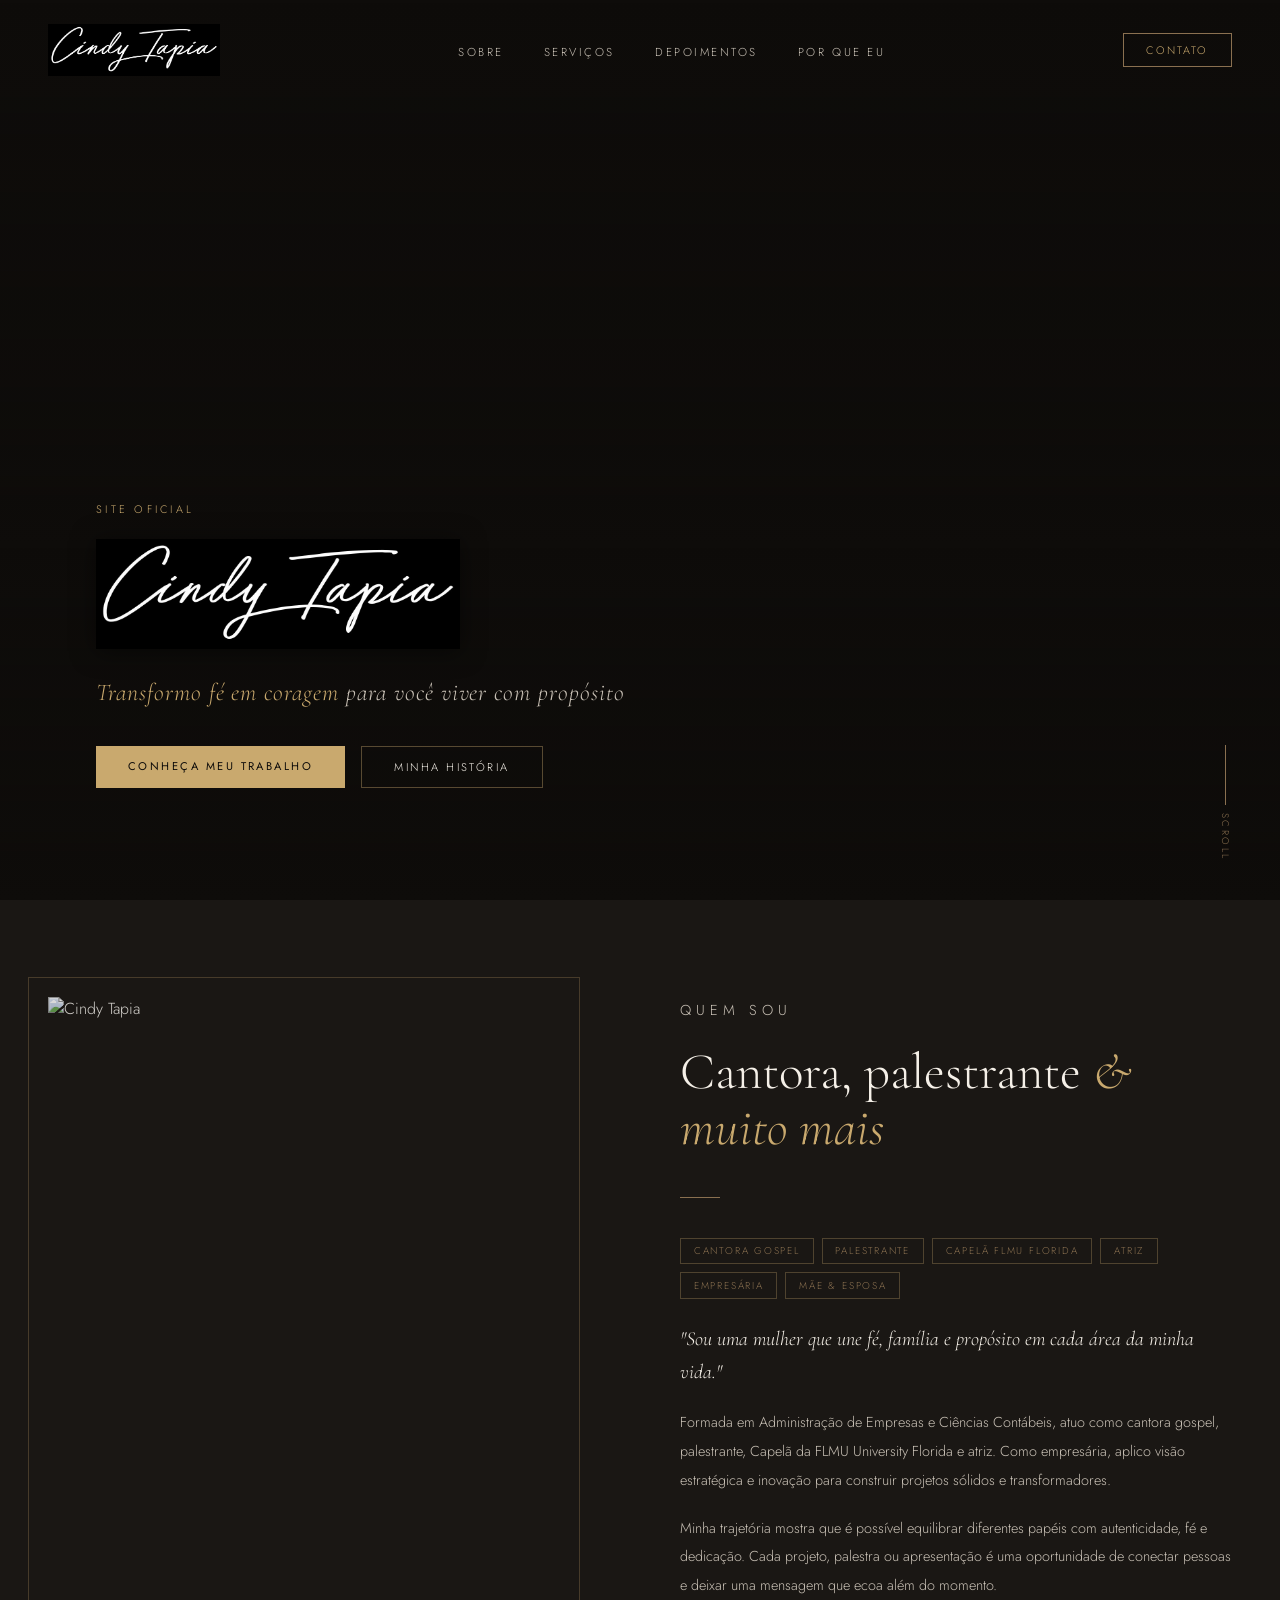
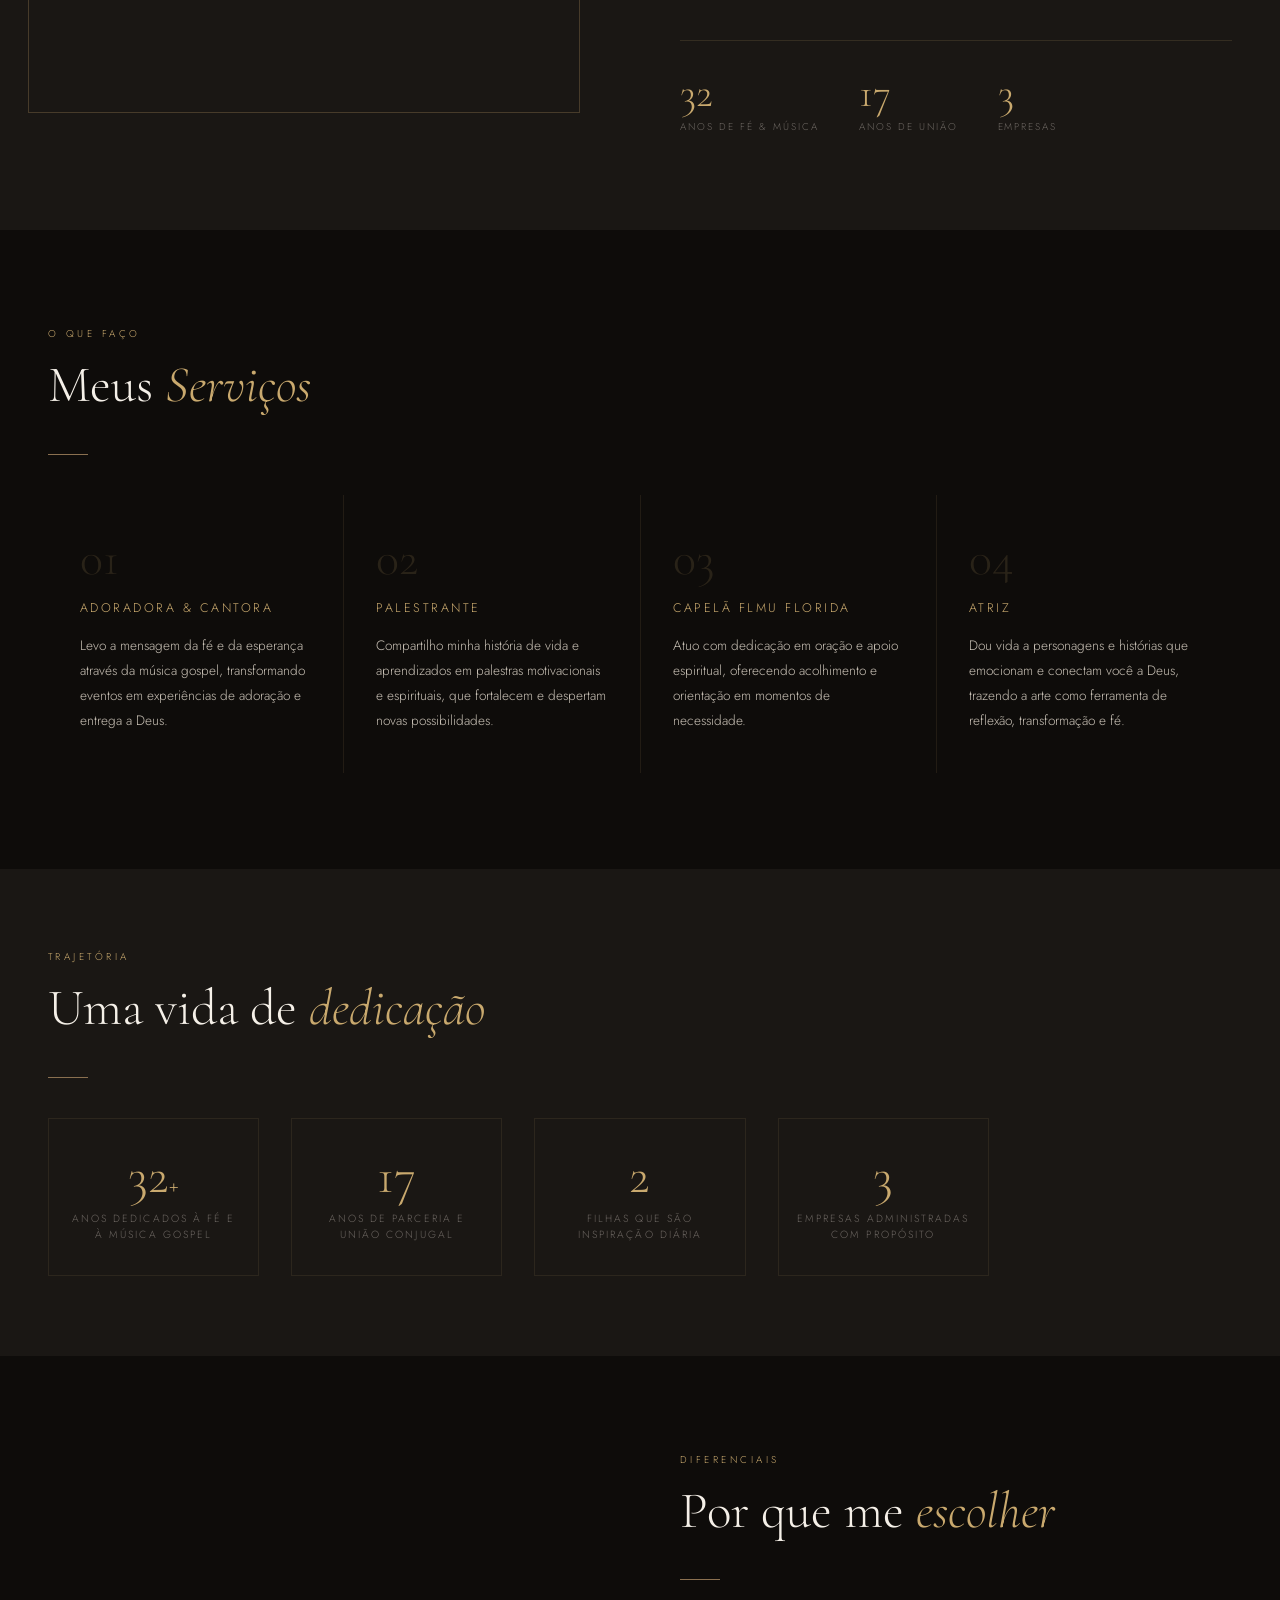
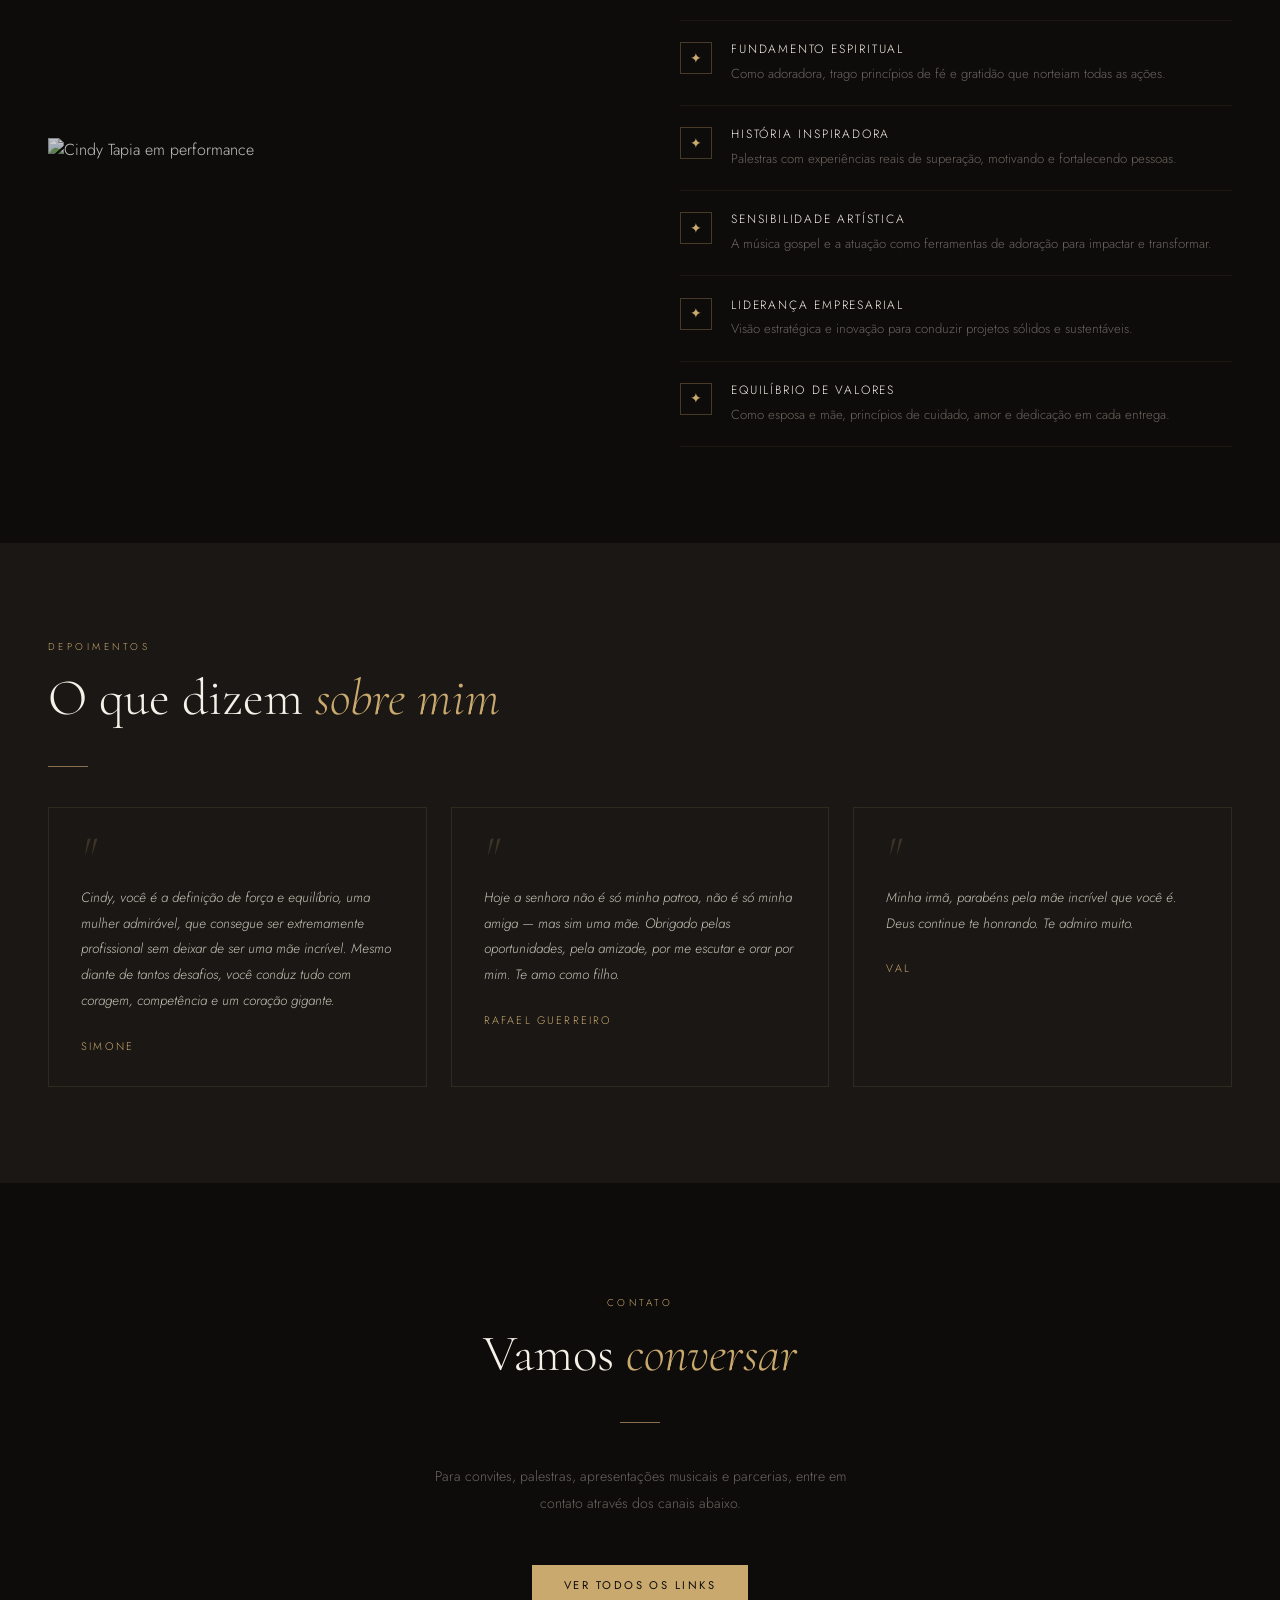
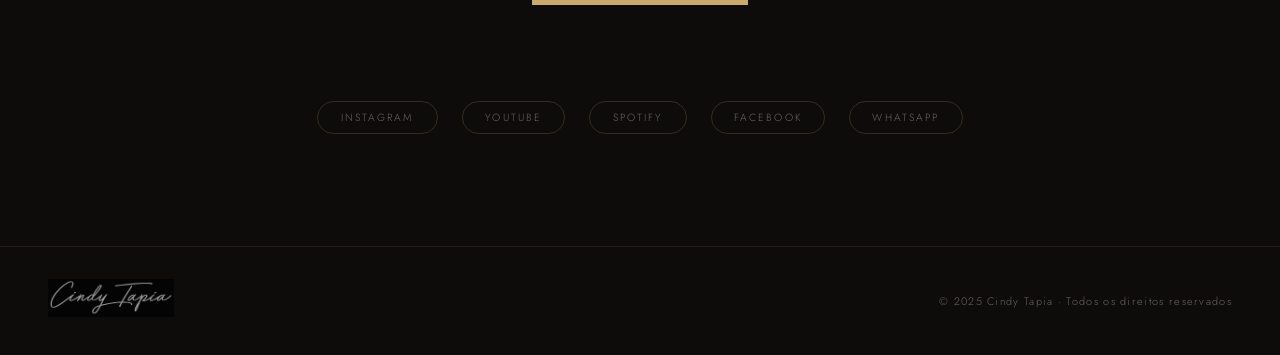
==== cindy-tapia.html @ eaa8102c "asdasd" ====
<!DOCTYPE html>
<html lang="pt-BR">
<head>
<meta charset="UTF-8">
<meta name="viewport" content="width=device-width, initial-scale=1.0">
<title>Cindy Tapia — Cantora & Palestrante</title>
<link rel="preconnect" href="https://fonts.googleapis.com">
<link href="https://fonts.googleapis.com/css2?family=Cormorant+Garamond:ital,wght@0,300;0,400;0,600;1,300;1,400&family=Jost:wght@200;300;400&display=swap" rel="stylesheet">
<style>
  *, *::before, *::after { box-sizing: border-box; margin: 0; padding: 0; }
  :root {
    --cream: #f5f0e8;
    --dark: #0e0c0a;
    --mid: #1a1714;
    --gold: #c9a96e;
    --gold-muted: #8a7050;
    --text-muted: #6b6560;
    --text-light: #c8c0b5;
  }
  html { scroll-behavior: smooth; }
  body { font-family: 'Jost', sans-serif; background: var(--dark); color: var(--cream); font-weight: 300; overflow-x: hidden; }

  nav {
    position: fixed; top: 0; left: 0; right: 0; z-index: 100;
    display: flex; justify-content: space-between; align-items: center;
    padding: 1.5rem 3rem; transition: background 0.4s, padding 0.4s;
  }
  nav.scrolled { background: rgba(14,12,10,0.95); padding: 1rem 3rem; border-bottom: 1px solid rgba(201,169,110,0.12); }
  .nav-logo img { height: 52px; width: auto; display: block; filter: brightness(1); }
  .nav-links { display: flex; gap: 2.5rem; list-style: none; }
  .nav-links a { text-decoration: none; font-size: 0.72rem; letter-spacing: 0.22em; text-transform: uppercase; color: var(--text-light); transition: color 0.25s; }
  .nav-links a:hover { color: var(--gold); }
  .nav-cta { font-size: 0.68rem; letter-spacing: 0.2em; text-transform: uppercase; border: 1px solid var(--gold-muted); color: var(--gold); padding: 0.5rem 1.4rem; text-decoration: none; transition: all 0.25s; }
  .nav-cta:hover { background: var(--gold); color: var(--dark); }

  #inicio { position: relative; height: 100vh; min-height: 640px; display: flex; align-items: flex-end; padding-bottom: 7rem; overflow: hidden; }
  .hero-bg { position: absolute; inset: 0; background: url('https://images.unsplash.com/photo-1516450360452-9312f5e86fc7?w=1600&q=80') center/cover no-repeat; filter: brightness(0.22) saturate(0.5); transform: scale(1.03); animation: subtle-zoom 18s ease-out forwards; }
  @keyframes subtle-zoom { from { transform: scale(1.06); } to { transform: scale(1.00); } }
  .hero-overlay { position: absolute; inset: 0; background: linear-gradient(to top, rgba(14,12,10,1) 0%, rgba(14,12,10,0.3) 55%, transparent 100%); }
  .hero-content { position: relative; z-index: 2; padding-left: 3rem; max-width: 700px; animation: fade-up 1.2s ease both; }
  @keyframes fade-up { from { opacity: 0; transform: translateY(30px); } to { opacity: 1; transform: translateY(0); } }
  .hero-label { font-size: 0.68rem; letter-spacing: 0.3em; text-transform: uppercase; color: var(--gold); margin-bottom: 1.4rem; }
  .hero-logo-img { height: 110px; width: auto; display: block; margin-bottom: 1.6rem; filter: drop-shadow(0 2px 12px rgba(0,0,0,0.5)); }
  .hero-slogan { font-family: 'Cormorant Garamond', serif; font-size: clamp(1.1rem, 2vw, 1.5rem); font-style: italic; font-weight: 300; color: var(--text-light); margin-bottom: 2.2rem; letter-spacing: 0.04em; line-height: 1.5; }
  .hero-slogan em { color: var(--gold); }
  .hero-buttons { display: flex; gap: 1rem; flex-wrap: wrap; }
  .btn-primary { font-size: 0.7rem; letter-spacing: 0.22em; text-transform: uppercase; background: var(--gold); color: var(--dark); padding: 0.75rem 2rem; text-decoration: none; font-weight: 400; transition: opacity 0.25s; }
  .btn-primary:hover { opacity: 0.85; }
  .btn-outline { font-size: 0.7rem; letter-spacing: 0.22em; text-transform: uppercase; border: 1px solid rgba(201,169,110,0.4); color: var(--cream); padding: 0.75rem 2rem; text-decoration: none; transition: border-color 0.25s, color 0.25s; }
  .btn-outline:hover { border-color: var(--gold); color: var(--gold); }
  .hero-scroll { position: absolute; bottom: 2.5rem; right: 3rem; display: flex; flex-direction: column; align-items: center; gap: 0.5rem; z-index: 2; animation: fade-up 1.5s 0.6s both; }
  .hero-scroll span { font-size: 0.6rem; letter-spacing: 0.25em; text-transform: uppercase; color: var(--gold-muted); writing-mode: vertical-rl; }
  .scroll-line { width: 1px; height: 60px; background: var(--gold-muted); }

  section { padding: 6rem 3rem; }
  .section-label { font-size: 0.62rem; letter-spacing: 0.35em; text-transform: uppercase; color: var(--gold); margin-bottom: 1rem; }
  .section-title { font-family: 'Cormorant Garamond', serif; font-size: clamp(2.2rem, 4vw, 3.5rem); font-weight: 300; line-height: 1.1; color: var(--cream); margin-bottom: 2.5rem; }
  .section-title em { font-style: italic; color: var(--gold); }
  .divider { width: 40px; height: 1px; background: var(--gold-muted); margin-bottom: 2.5rem; }

  /* SOBRE */
  #sobre { background: var(--mid); display: grid; grid-template-columns: 1fr 1fr; gap: 5rem; align-items: center; }
  .sobre-img-wrap { position: relative; }
  .sobre-img { width: 100%; aspect-ratio: 3/4; object-fit: cover; display: block; filter: saturate(0.7) brightness(0.85); }
  .sobre-img-deco { position: absolute; top: -20px; left: -20px; width: 100%; height: 100%; border: 1px solid rgba(201,169,110,0.25); pointer-events: none; }
  .sobre-tags { display: flex; flex-wrap: wrap; gap: 0.5rem; margin-bottom: 1.5rem; }
  .tag { font-size: 0.62rem; letter-spacing: 0.18em; text-transform: uppercase; border: 1px solid rgba(201,169,110,0.3); color: var(--gold-muted); padding: 0.3rem 0.8rem; }
  .sobre-text p { font-size: 0.9rem; line-height: 2; color: var(--text-light); margin-bottom: 1.2rem; }
  .sobre-text p.destaque { font-family: 'Cormorant Garamond', serif; font-size: 1.25rem; font-style: italic; color: var(--cream); line-height: 1.65; font-weight: 300; }
  .stats-row { display: flex; gap: 2.5rem; flex-wrap: wrap; margin-top: 2.5rem; padding-top: 2rem; border-top: 1px solid rgba(201,169,110,0.15); }
  .stat-item .num { font-family: 'Cormorant Garamond', serif; font-size: 2.6rem; font-weight: 300; color: var(--gold); line-height: 1; }
  .stat-item .lbl { font-size: 0.62rem; letter-spacing: 0.2em; text-transform: uppercase; color: var(--text-muted); margin-top: 0.3rem; }

  /* SERVIÇOS */
  #servicos { background: var(--dark); }
  .servicos-grid { display: grid; grid-template-columns: repeat(auto-fill, minmax(240px, 1fr)); gap: 1px; background: rgba(201,169,110,0.1); margin-top: 1rem; }
  .servico-card { background: var(--dark); padding: 2.5rem 2rem; transition: background 0.3s; }
  .servico-card:hover { background: var(--mid); }
  .servico-num { font-family: 'Cormorant Garamond', serif; font-size: 3rem; font-weight: 300; color: rgba(201,169,110,0.15); line-height: 1; margin-bottom: 1rem; }
  .servico-titulo { font-size: 0.78rem; letter-spacing: 0.2em; text-transform: uppercase; color: var(--gold); margin-bottom: 1rem; }
  .servico-desc { font-size: 0.85rem; line-height: 1.85; color: var(--text-light); }

  /* COUNTERS */
  #numeros { background: var(--mid); padding: 5rem 3rem; }
  .numeros-grid { display: grid; grid-template-columns: repeat(auto-fill, minmax(180px, 1fr)); gap: 2rem; margin-top: 2rem; }
  .numero-item { text-align: center; padding: 2rem 1rem; border: 1px solid rgba(201,169,110,0.1); }
  .numero-val { font-family: 'Cormorant Garamond', serif; font-size: 3.2rem; font-weight: 300; color: var(--gold); line-height: 1; }
  .numero-lbl { font-size: 0.65rem; letter-spacing: 0.2em; text-transform: uppercase; color: var(--text-muted); margin-top: 0.6rem; line-height: 1.5; }

  /* POR QUE ME ESCOLHER */
  #porque { background: var(--dark); display: grid; grid-template-columns: 1fr 1fr; gap: 5rem; align-items: center; }
  .porque-img { width: 100%; aspect-ratio: 4/5; object-fit: cover; filter: saturate(0.6) brightness(0.8); }
  .porque-list { list-style: none; margin-top: 1rem; }
  .porque-list li { display: flex; gap: 1.2rem; align-items: flex-start; padding: 1.2rem 0; border-bottom: 1px solid rgba(201,169,110,0.08); }
  .porque-list li:first-child { border-top: 1px solid rgba(201,169,110,0.08); }
  .porque-icon { flex-shrink: 0; width: 32px; height: 32px; border: 1px solid rgba(201,169,110,0.3); display: flex; align-items: center; justify-content: center; margin-top: 2px; }
  .porque-icon span { font-family: 'Cormorant Garamond', serif; font-size: 0.9rem; color: var(--gold); }
  .porque-item-title { font-size: 0.75rem; letter-spacing: 0.15em; text-transform: uppercase; color: var(--cream); margin-bottom: 0.3rem; }
  .porque-item-desc { font-size: 0.82rem; color: var(--text-muted); line-height: 1.75; }

  /* DEPOIMENTOS */
  #depoimentos { background: var(--mid); }
  .dep-grid { display: grid; grid-template-columns: repeat(auto-fill, minmax(280px, 1fr)); gap: 1.5rem; margin-top: 1rem; }
  .dep-card { border: 1px solid rgba(201,169,110,0.12); padding: 2rem; position: relative; }
  .dep-quote { font-family: 'Cormorant Garamond', serif; font-size: 3rem; color: rgba(201,169,110,0.2); line-height: 0.6; margin-bottom: 1rem; font-style: italic; }
  .dep-text { font-size: 0.85rem; line-height: 1.9; color: var(--text-light); margin-bottom: 1.5rem; font-style: italic; }
  .dep-autor { font-size: 0.68rem; letter-spacing: 0.2em; text-transform: uppercase; color: var(--gold); }

  /* CONTATO */
  #contato { background: var(--dark); text-align: center; padding: 7rem 3rem; }
  #contato .section-label, #contato .divider { margin-left: auto; margin-right: auto; }
  #contato .section-title { max-width: 520px; margin-left: auto; margin-right: auto; }
  .contato-desc { font-size: 0.88rem; color: var(--text-muted); line-height: 1.9; max-width: 440px; margin: 0 auto 3rem; }
  .contato-links { display: flex; justify-content: center; gap: 3rem; margin-bottom: 3rem; flex-wrap: wrap; }
  .contato-link { display: flex; flex-direction: column; align-items: center; gap: 0.4rem; text-decoration: none; }
  .contato-link .ico { font-size: 0.62rem; letter-spacing: 0.25em; text-transform: uppercase; color: var(--gold); }
  .contato-link .val { font-size: 0.82rem; color: var(--text-light); transition: color 0.2s; }
  .contato-link:hover .val { color: var(--gold); }
  .social-row { display: flex; justify-content: center; gap: 1.5rem; margin-top: 3rem; flex-wrap: wrap; }
  .social-pill { font-size: 0.65rem; letter-spacing: 0.2em; text-transform: uppercase; border: 1px solid rgba(201,169,110,0.2); color: var(--text-muted); padding: 0.5rem 1.4rem; text-decoration: none; transition: all 0.25s; border-radius: 100px; }
  .social-pill:hover { border-color: var(--gold); color: var(--gold); }

  footer { background: var(--dark); border-top: 1px solid rgba(201,169,110,0.1); padding: 2rem 3rem; display: flex; justify-content: space-between; align-items: center; }
  .footer-logo img { height: 38px; width: auto; opacity: 0.6; }
  .footer-copy { font-size: 0.68rem; letter-spacing: 0.12em; color: var(--text-muted); }

  @media (max-width: 768px) {
    nav { padding: 1.2rem 1.5rem; }
    nav.scrolled { padding: 0.8rem 1.5rem; }
    .nav-links { display: none; }
    section { padding: 4rem 1.5rem; }
    #sobre, #porque { grid-template-columns: 1fr; gap: 3rem; }
    .sobre-img-wrap { max-width: 380px; margin: 0 auto; }
    .hero-content { padding-left: 1.5rem; }
    .hero-scroll { display: none; }
    footer { flex-direction: column; gap: 0.8rem; text-align: center; }
  }
</style>
</head>
<body>

<nav id="main-nav">
  <a href="#inicio" class="nav-logo"><img src="[data-uri]" alt="Cindy Tapia"></a>
  <ul class="nav-links">
    <li><a href="#sobre">Sobre</a></li>
    <li><a href="#servicos">Serviços</a></li>
    <li><a href="#depoimentos">Depoimentos</a></li>
    <li><a href="#porque">Por que eu</a></li>
  </ul>
  <a href="#contato" class="nav-cta">Contato</a>
</nav>

<section id="inicio">
  <div class="hero-bg"></div>
  <div class="hero-overlay"></div>
  <div class="hero-content">
    <p class="hero-label">Site Oficial</p>
    <img class="hero-logo-img" src="[data-uri]" alt="Cindy Tapia">
    <p class="hero-slogan"><em>Transformo fé em coragem</em> para você viver com propósito</p>
    <div class="hero-buttons">
      <a href="#servicos" class="btn-primary">Conheça meu trabalho</a>
      <a href="#sobre" class="btn-outline">Minha história</a>
    </div>
  </div>
  <div class="hero-scroll">
    <div class="scroll-line"></div>
    <span>Scroll</span>
  </div>
</section>

<section id="sobre">
  <div class="sobre-img-wrap">
    <img class="sobre-img" src="https://images.unsplash.com/photo-1493225457124-a3eb161ffa5f?w=700&q=80" alt="Cindy Tapia">
    <div class="sobre-img-deco"></div>
  </div>
  <div class="sobre-text">
    <p class="section-label">Quem sou</p>
    <h2 class="section-title">Cantora, palestrante <em>& muito mais</em></h2>
    <div class="divider"></div>
    <div class="sobre-tags">
      <span class="tag">Cantora Gospel</span>
      <span class="tag">Palestrante</span>
      <span class="tag">Capelã FLMU Florida</span>
      <span class="tag">Atriz</span>
      <span class="tag">Empresária</span>
      <span class="tag">Mãe & Esposa</span>
    </div>
    <p class="destaque">"Sou uma mulher que une fé, família e propósito em cada área da minha vida."</p>
    <p>Formada em Administração de Empresas e Ciências Contábeis, atuo como cantora gospel, palestrante, Capelã da FLMU University Florida e atriz. Como empresária, aplico visão estratégica e inovação para construir projetos sólidos e transformadores.</p>
    <p>Minha trajetória mostra que é possível equilibrar diferentes papéis com autenticidade, fé e dedicação. Cada projeto, palestra ou apresentação é uma oportunidade de conectar pessoas e deixar uma mensagem que ecoa além do momento.</p>
    <div class="stats-row">
      <div class="stat-item"><div class="num">32</div><div class="lbl">Anos de fé & música</div></div>
      <div class="stat-item"><div class="num">17</div><div class="lbl">Anos de união</div></div>
      <div class="stat-item"><div class="num">3</div><div class="lbl">Empresas</div></div>
    </div>
  </div>
</section>

<section id="servicos">
  <p class="section-label">O que faço</p>
  <h2 class="section-title">Meus <em>Serviços</em></h2>
  <div class="divider"></div>
  <div class="servicos-grid">
    <div class="servico-card">
      <div class="servico-num">01</div>
      <div class="servico-titulo">Adoradora & Cantora</div>
      <p class="servico-desc">Levo a mensagem da fé e da esperança através da música gospel, transformando eventos em experiências de adoração e entrega a Deus.</p>
    </div>
    <div class="servico-card">
      <div class="servico-num">02</div>
      <div class="servico-titulo">Palestrante</div>
      <p class="servico-desc">Compartilho minha história de vida e aprendizados em palestras motivacionais e espirituais, que fortalecem e despertam novas possibilidades.</p>
    </div>
    <div class="servico-card">
      <div class="servico-num">03</div>
      <div class="servico-titulo">Capelã FLMU Florida</div>
      <p class="servico-desc">Atuo com dedicação em oração e apoio espiritual, oferecendo acolhimento e orientação em momentos de necessidade.</p>
    </div>
    <div class="servico-card">
      <div class="servico-num">04</div>
      <div class="servico-titulo">Atriz</div>
      <p class="servico-desc">Dou vida a personagens e histórias que emocionam e conectam você a Deus, trazendo a arte como ferramenta de reflexão, transformação e fé.</p>
    </div>
  </div>
</section>

<section id="numeros">
  <p class="section-label">Trajetória</p>
  <h2 class="section-title">Uma vida de <em>dedicação</em></h2>
  <div class="divider"></div>
  <div class="numeros-grid">
    <div class="numero-item">
      <div class="numero-val">32<span style="font-size:1.5rem">+</span></div>
      <div class="numero-lbl">Anos dedicados à fé e à música gospel</div>
    </div>
    <div class="numero-item">
      <div class="numero-val">17</div>
      <div class="numero-lbl">Anos de parceria e união conjugal</div>
    </div>
    <div class="numero-item">
      <div class="numero-val">2</div>
      <div class="numero-lbl">Filhas que são inspiração diária</div>
    </div>
    <div class="numero-item">
      <div class="numero-val">3</div>
      <div class="numero-lbl">Empresas administradas com propósito</div>
    </div>
  </div>
</section>

<section id="porque">
  <div>
    <img class="porque-img" src="https://images.unsplash.com/photo-1470229722913-7c0e2dbbafd3?w=700&q=80" alt="Cindy Tapia em performance">
  </div>
  <div>
    <p class="section-label">Diferenciais</p>
    <h2 class="section-title">Por que me <em>escolher</em></h2>
    <div class="divider"></div>
    <ul class="porque-list">
      <li>
        <div class="porque-icon"><span>✦</span></div>
        <div><div class="porque-item-title">Fundamento espiritual</div><div class="porque-item-desc">Como adoradora, trago princípios de fé e gratidão que norteiam todas as ações.</div></div>
      </li>
      <li>
        <div class="porque-icon"><span>✦</span></div>
        <div><div class="porque-item-title">História inspiradora</div><div class="porque-item-desc">Palestras com experiências reais de superação, motivando e fortalecendo pessoas.</div></div>
      </li>
      <li>
        <div class="porque-icon"><span>✦</span></div>
        <div><div class="porque-item-title">Sensibilidade artística</div><div class="porque-item-desc">A música gospel e a atuação como ferramentas de adoração para impactar e transformar.</div></div>
      </li>
      <li>
        <div class="porque-icon"><span>✦</span></div>
        <div><div class="porque-item-title">Liderança empresarial</div><div class="porque-item-desc">Visão estratégica e inovação para conduzir projetos sólidos e sustentáveis.</div></div>
      </li>
      <li>
        <div class="porque-icon"><span>✦</span></div>
        <div><div class="porque-item-title">Equilíbrio de valores</div><div class="porque-item-desc">Como esposa e mãe, princípios de cuidado, amor e dedicação em cada entrega.</div></div>
      </li>
    </ul>
  </div>
</section>

<section id="depoimentos">
  <p class="section-label">Depoimentos</p>
  <h2 class="section-title">O que dizem <em>sobre mim</em></h2>
  <div class="divider"></div>
  <div class="dep-grid">
    <div class="dep-card">
      <div class="dep-quote">"</div>
      <p class="dep-text">Cindy, você é a definição de força e equilíbrio, uma mulher admirável, que consegue ser extremamente profissional sem deixar de ser uma mãe incrível. Mesmo diante de tantos desafios, você conduz tudo com coragem, competência e um coração gigante.</p>
      <div class="dep-autor">Simone</div>
    </div>
    <div class="dep-card">
      <div class="dep-quote">"</div>
      <p class="dep-text">Hoje a senhora não é só minha patroa, não é só minha amiga — mas sim uma mãe. Obrigado pelas oportunidades, pela amizade, por me escutar e orar por mim. Te amo como filho.</p>
      <div class="dep-autor">Rafael Guerreiro</div>
    </div>
    <div class="dep-card">
      <div class="dep-quote">"</div>
      <p class="dep-text">Minha irmã, parabéns pela mãe incrível que você é. Deus continue te honrando. Te admiro muito.</p>
      <div class="dep-autor">Val</div>
    </div>
  </div>
</section>

<section id="contato">
  <p class="section-label">Contato</p>
  <h2 class="section-title">Vamos <em>conversar</em></h2>
  <div class="divider"></div>
  <p class="contato-desc">Para convites, palestras, apresentações musicais e parcerias, entre em contato através dos canais abaixo.</p>
  <a href="https://beacons.ai/cindytapi.oficial" target="_blank" class="btn-primary" style="display:inline-block; margin-bottom: 3rem;">Ver todos os links</a>
  <div class="social-row">
    <a href="https://beacons.ai/cindytapi.oficial" target="_blank" class="social-pill">Instagram</a>
    <a href="https://beacons.ai/cindytapi.oficial" target="_blank" class="social-pill">YouTube</a>
    <a href="https://beacons.ai/cindytapi.oficial" target="_blank" class="social-pill">Spotify</a>
    <a href="https://beacons.ai/cindytapi.oficial" target="_blank" class="social-pill">Facebook</a>
    <a href="https://beacons.ai/cindytapi.oficial" target="_blank" class="social-pill">WhatsApp</a>
  </div>
</section>

<footer>
  <div class="footer-logo"><img src="[data-uri]" alt="Cindy Tapia"></div>
  <div class="footer-copy">© 2025 Cindy Tapia · Todos os direitos reservados</div>
</footer>

<script>
  const nav = document.getElementById('main-nav');
  window.addEventListener('scroll', () => {
    nav.classList.toggle('scrolled', window.scrollY > 60);
  });
</script>
</body>
</html>
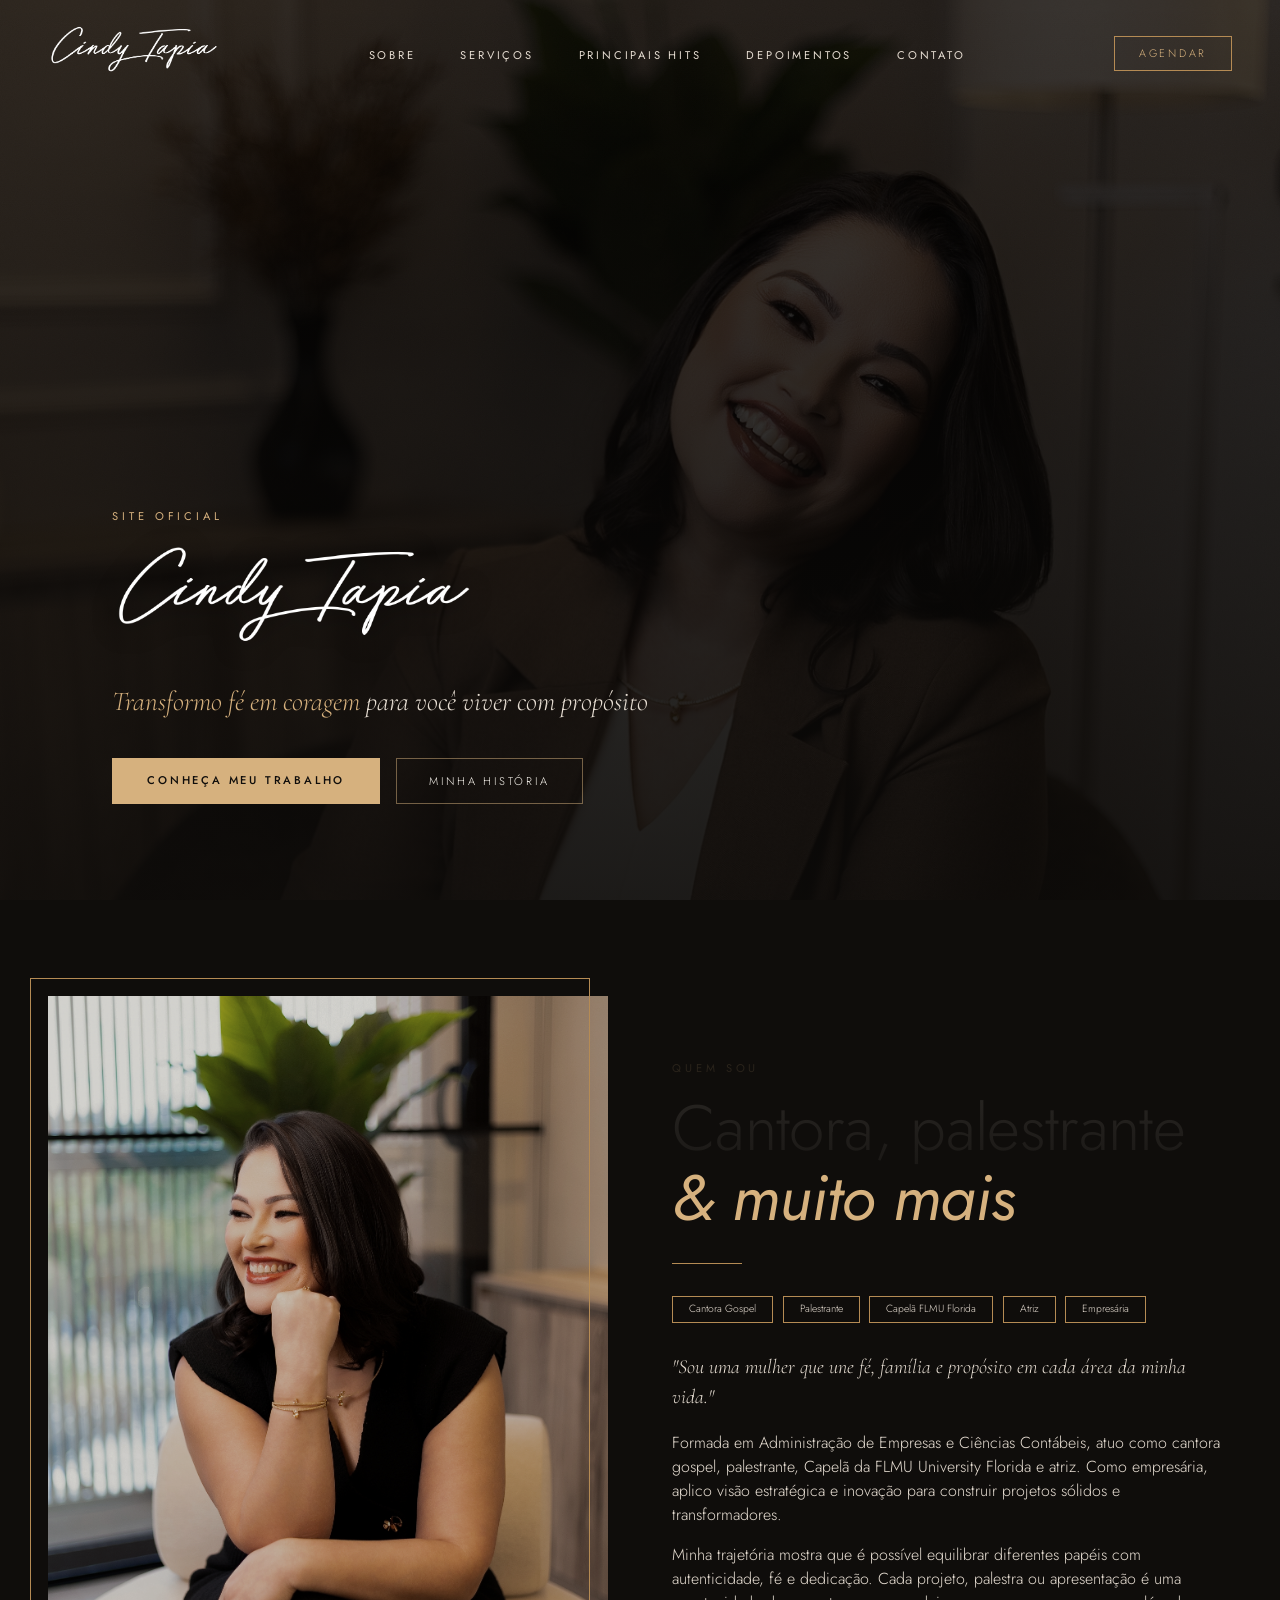
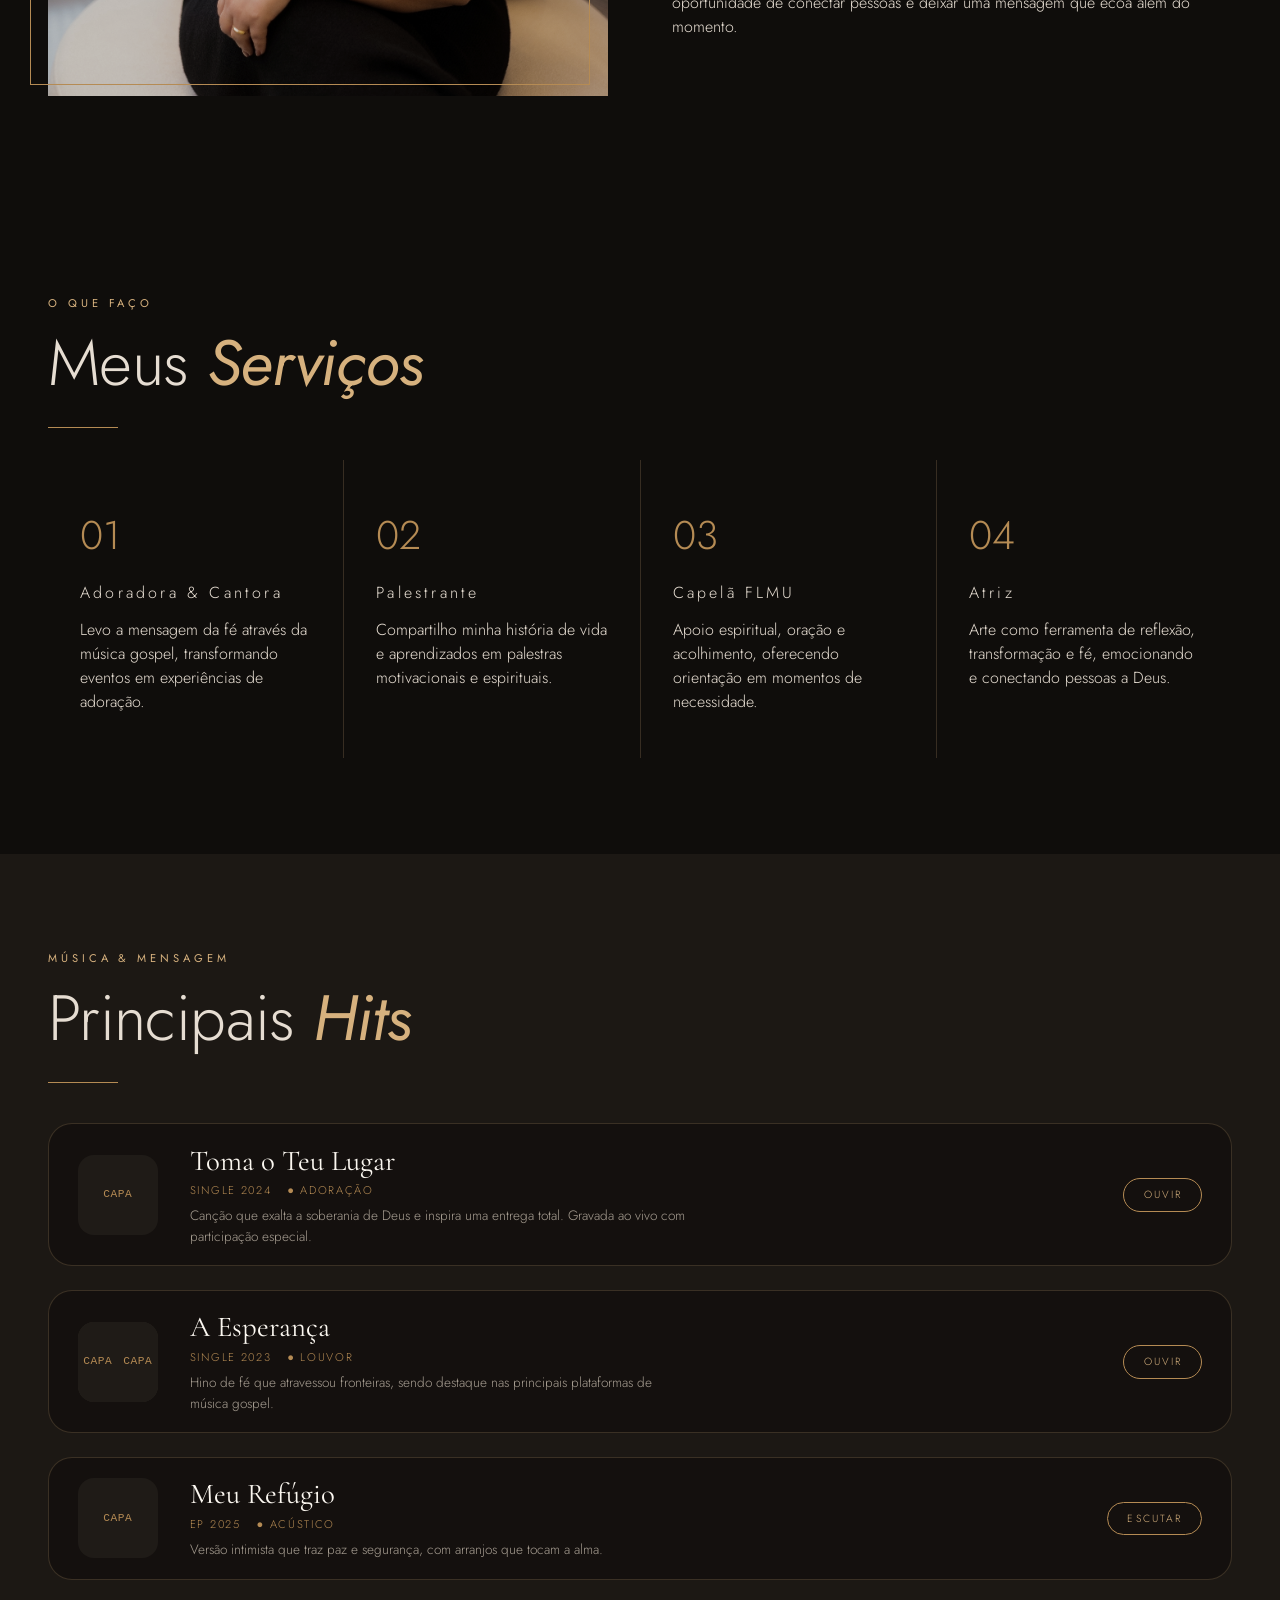
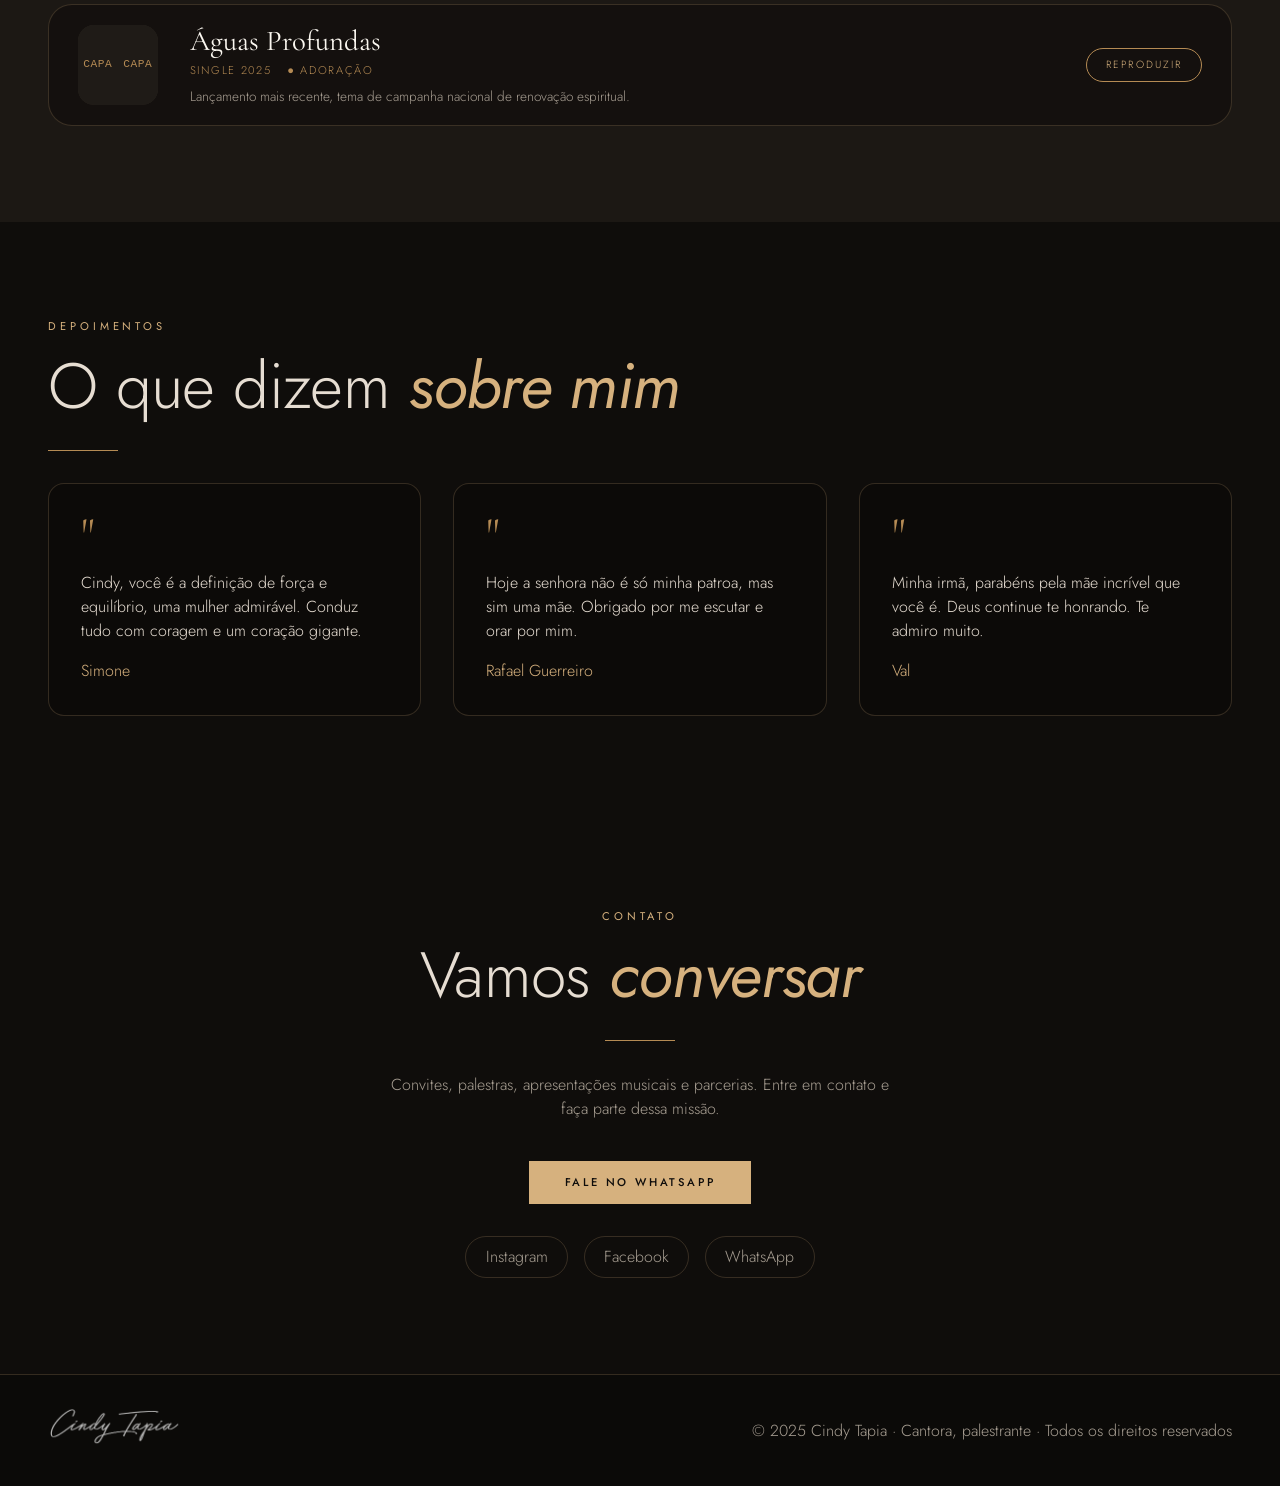
==== commit 1b152213: "init" ====
--- a/cindy-tapia.html
+++ b/cindy-tapia.html
@@ -1,327 +1,184 @@
 <!DOCTYPE html>
 <html lang="pt-BR">
 <head>
-<meta charset="UTF-8">
-<meta name="viewport" content="width=device-width, initial-scale=1.0">
-<title>Cindy Tapia — Cantora & Palestrante</title>
-<link rel="preconnect" href="https://fonts.googleapis.com">
-<link href="https://fonts.googleapis.com/css2?family=Cormorant+Garamond:ital,wght@0,300;0,400;0,600;1,300;1,400&family=Jost:wght@200;300;400&display=swap" rel="stylesheet">
-<style>
-  *, *::before, *::after { box-sizing: border-box; margin: 0; padding: 0; }
-  :root {
-    --cream: #f5f0e8;
-    --dark: #0e0c0a;
-    --mid: #1a1714;
-    --gold: #c9a96e;
-    --gold-muted: #8a7050;
-    --text-muted: #6b6560;
-    --text-light: #c8c0b5;
-  }
-  html { scroll-behavior: smooth; }
-  body { font-family: 'Jost', sans-serif; background: var(--dark); color: var(--cream); font-weight: 300; overflow-x: hidden; }
-
-  nav {
-    position: fixed; top: 0; left: 0; right: 0; z-index: 100;
-    display: flex; justify-content: space-between; align-items: center;
-    padding: 1.5rem 3rem; transition: background 0.4s, padding 0.4s;
-  }
-  nav.scrolled { background: rgba(14,12,10,0.95); padding: 1rem 3rem; border-bottom: 1px solid rgba(201,169,110,0.12); }
-  .nav-logo img { height: 52px; width: auto; display: block; filter: brightness(1); }
-  .nav-links { display: flex; gap: 2.5rem; list-style: none; }
-  .nav-links a { text-decoration: none; font-size: 0.72rem; letter-spacing: 0.22em; text-transform: uppercase; color: var(--text-light); transition: color 0.25s; }
-  .nav-links a:hover { color: var(--gold); }
-  .nav-cta { font-size: 0.68rem; letter-spacing: 0.2em; text-transform: uppercase; border: 1px solid var(--gold-muted); color: var(--gold); padding: 0.5rem 1.4rem; text-decoration: none; transition: all 0.25s; }
-  .nav-cta:hover { background: var(--gold); color: var(--dark); }
-
-  #inicio { position: relative; height: 100vh; min-height: 640px; display: flex; align-items: flex-end; padding-bottom: 7rem; overflow: hidden; }
-  .hero-bg { position: absolute; inset: 0; background: url('https://images.unsplash.com/photo-1516450360452-9312f5e86fc7?w=1600&q=80') center/cover no-repeat; filter: brightness(0.22) saturate(0.5); transform: scale(1.03); animation: subtle-zoom 18s ease-out forwards; }
-  @keyframes subtle-zoom { from { transform: scale(1.06); } to { transform: scale(1.00); } }
-  .hero-overlay { position: absolute; inset: 0; background: linear-gradient(to top, rgba(14,12,10,1) 0%, rgba(14,12,10,0.3) 55%, transparent 100%); }
-  .hero-content { position: relative; z-index: 2; padding-left: 3rem; max-width: 700px; animation: fade-up 1.2s ease both; }
-  @keyframes fade-up { from { opacity: 0; transform: translateY(30px); } to { opacity: 1; transform: translateY(0); } }
-  .hero-label { font-size: 0.68rem; letter-spacing: 0.3em; text-transform: uppercase; color: var(--gold); margin-bottom: 1.4rem; }
-  .hero-logo-img { height: 110px; width: auto; display: block; margin-bottom: 1.6rem; filter: drop-shadow(0 2px 12px rgba(0,0,0,0.5)); }
-  .hero-slogan { font-family: 'Cormorant Garamond', serif; font-size: clamp(1.1rem, 2vw, 1.5rem); font-style: italic; font-weight: 300; color: var(--text-light); margin-bottom: 2.2rem; letter-spacing: 0.04em; line-height: 1.5; }
-  .hero-slogan em { color: var(--gold); }
-  .hero-buttons { display: flex; gap: 1rem; flex-wrap: wrap; }
-  .btn-primary { font-size: 0.7rem; letter-spacing: 0.22em; text-transform: uppercase; background: var(--gold); color: var(--dark); padding: 0.75rem 2rem; text-decoration: none; font-weight: 400; transition: opacity 0.25s; }
-  .btn-primary:hover { opacity: 0.85; }
-  .btn-outline { font-size: 0.7rem; letter-spacing: 0.22em; text-transform: uppercase; border: 1px solid rgba(201,169,110,0.4); color: var(--cream); padding: 0.75rem 2rem; text-decoration: none; transition: border-color 0.25s, color 0.25s; }
-  .btn-outline:hover { border-color: var(--gold); color: var(--gold); }
-  .hero-scroll { position: absolute; bottom: 2.5rem; right: 3rem; display: flex; flex-direction: column; align-items: center; gap: 0.5rem; z-index: 2; animation: fade-up 1.5s 0.6s both; }
-  .hero-scroll span { font-size: 0.6rem; letter-spacing: 0.25em; text-transform: uppercase; color: var(--gold-muted); writing-mode: vertical-rl; }
-  .scroll-line { width: 1px; height: 60px; background: var(--gold-muted); }
-
-  section { padding: 6rem 3rem; }
-  .section-label { font-size: 0.62rem; letter-spacing: 0.35em; text-transform: uppercase; color: var(--gold); margin-bottom: 1rem; }
-  .section-title { font-family: 'Cormorant Garamond', serif; font-size: clamp(2.2rem, 4vw, 3.5rem); font-weight: 300; line-height: 1.1; color: var(--cream); margin-bottom: 2.5rem; }
-  .section-title em { font-style: italic; color: var(--gold); }
-  .divider { width: 40px; height: 1px; background: var(--gold-muted); margin-bottom: 2.5rem; }
-
-  /* SOBRE */
-  #sobre { background: var(--mid); display: grid; grid-template-columns: 1fr 1fr; gap: 5rem; align-items: center; }
-  .sobre-img-wrap { position: relative; }
-  .sobre-img { width: 100%; aspect-ratio: 3/4; object-fit: cover; display: block; filter: saturate(0.7) brightness(0.85); }
-  .sobre-img-deco { position: absolute; top: -20px; left: -20px; width: 100%; height: 100%; border: 1px solid rgba(201,169,110,0.25); pointer-events: none; }
-  .sobre-tags { display: flex; flex-wrap: wrap; gap: 0.5rem; margin-bottom: 1.5rem; }
-  .tag { font-size: 0.62rem; letter-spacing: 0.18em; text-transform: uppercase; border: 1px solid rgba(201,169,110,0.3); color: var(--gold-muted); padding: 0.3rem 0.8rem; }
-  .sobre-text p { font-size: 0.9rem; line-height: 2; color: var(--text-light); margin-bottom: 1.2rem; }
-  .sobre-text p.destaque { font-family: 'Cormorant Garamond', serif; font-size: 1.25rem; font-style: italic; color: var(--cream); line-height: 1.65; font-weight: 300; }
-  .stats-row { display: flex; gap: 2.5rem; flex-wrap: wrap; margin-top: 2.5rem; padding-top: 2rem; border-top: 1px solid rgba(201,169,110,0.15); }
-  .stat-item .num { font-family: 'Cormorant Garamond', serif; font-size: 2.6rem; font-weight: 300; color: var(--gold); line-height: 1; }
-  .stat-item .lbl { font-size: 0.62rem; letter-spacing: 0.2em; text-transform: uppercase; color: var(--text-muted); margin-top: 0.3rem; }
-
-  /* SERVIÇOS */
-  #servicos { background: var(--dark); }
-  .servicos-grid { display: grid; grid-template-columns: repeat(auto-fill, minmax(240px, 1fr)); gap: 1px; background: rgba(201,169,110,0.1); margin-top: 1rem; }
-  .servico-card { background: var(--dark); padding: 2.5rem 2rem; transition: background 0.3s; }
-  .servico-card:hover { background: var(--mid); }
-  .servico-num { font-family: 'Cormorant Garamond', serif; font-size: 3rem; font-weight: 300; color: rgba(201,169,110,0.15); line-height: 1; margin-bottom: 1rem; }
-  .servico-titulo { font-size: 0.78rem; letter-spacing: 0.2em; text-transform: uppercase; color: var(--gold); margin-bottom: 1rem; }
-  .servico-desc { font-size: 0.85rem; line-height: 1.85; color: var(--text-light); }
-
-  /* COUNTERS */
-  #numeros { background: var(--mid); padding: 5rem 3rem; }
-  .numeros-grid { display: grid; grid-template-columns: repeat(auto-fill, minmax(180px, 1fr)); gap: 2rem; margin-top: 2rem; }
-  .numero-item { text-align: center; padding: 2rem 1rem; border: 1px solid rgba(201,169,110,0.1); }
-  .numero-val { font-family: 'Cormorant Garamond', serif; font-size: 3.2rem; font-weight: 300; color: var(--gold); line-height: 1; }
-  .numero-lbl { font-size: 0.65rem; letter-spacing: 0.2em; text-transform: uppercase; color: var(--text-muted); margin-top: 0.6rem; line-height: 1.5; }
-
-  /* POR QUE ME ESCOLHER */
-  #porque { background: var(--dark); display: grid; grid-template-columns: 1fr 1fr; gap: 5rem; align-items: center; }
-  .porque-img { width: 100%; aspect-ratio: 4/5; object-fit: cover; filter: saturate(0.6) brightness(0.8); }
-  .porque-list { list-style: none; margin-top: 1rem; }
-  .porque-list li { display: flex; gap: 1.2rem; align-items: flex-start; padding: 1.2rem 0; border-bottom: 1px solid rgba(201,169,110,0.08); }
-  .porque-list li:first-child { border-top: 1px solid rgba(201,169,110,0.08); }
-  .porque-icon { flex-shrink: 0; width: 32px; height: 32px; border: 1px solid rgba(201,169,110,0.3); display: flex; align-items: center; justify-content: center; margin-top: 2px; }
-  .porque-icon span { font-family: 'Cormorant Garamond', serif; font-size: 0.9rem; color: var(--gold); }
-  .porque-item-title { font-size: 0.75rem; letter-spacing: 0.15em; text-transform: uppercase; color: var(--cream); margin-bottom: 0.3rem; }
-  .porque-item-desc { font-size: 0.82rem; color: var(--text-muted); line-height: 1.75; }
-
-  /* DEPOIMENTOS */
-  #depoimentos { background: var(--mid); }
-  .dep-grid { display: grid; grid-template-columns: repeat(auto-fill, minmax(280px, 1fr)); gap: 1.5rem; margin-top: 1rem; }
-  .dep-card { border: 1px solid rgba(201,169,110,0.12); padding: 2rem; position: relative; }
-  .dep-quote { font-family: 'Cormorant Garamond', serif; font-size: 3rem; color: rgba(201,169,110,0.2); line-height: 0.6; margin-bottom: 1rem; font-style: italic; }
-  .dep-text { font-size: 0.85rem; line-height: 1.9; color: var(--text-light); margin-bottom: 1.5rem; font-style: italic; }
-  .dep-autor { font-size: 0.68rem; letter-spacing: 0.2em; text-transform: uppercase; color: var(--gold); }
-
-  /* CONTATO */
-  #contato { background: var(--dark); text-align: center; padding: 7rem 3rem; }
-  #contato .section-label, #contato .divider { margin-left: auto; margin-right: auto; }
-  #contato .section-title { max-width: 520px; margin-left: auto; margin-right: auto; }
-  .contato-desc { font-size: 0.88rem; color: var(--text-muted); line-height: 1.9; max-width: 440px; margin: 0 auto 3rem; }
-  .contato-links { display: flex; justify-content: center; gap: 3rem; margin-bottom: 3rem; flex-wrap: wrap; }
-  .contato-link { display: flex; flex-direction: column; align-items: center; gap: 0.4rem; text-decoration: none; }
-  .contato-link .ico { font-size: 0.62rem; letter-spacing: 0.25em; text-transform: uppercase; color: var(--gold); }
-  .contato-link .val { font-size: 0.82rem; color: var(--text-light); transition: color 0.2s; }
-  .contato-link:hover .val { color: var(--gold); }
-  .social-row { display: flex; justify-content: center; gap: 1.5rem; margin-top: 3rem; flex-wrap: wrap; }
-  .social-pill { font-size: 0.65rem; letter-spacing: 0.2em; text-transform: uppercase; border: 1px solid rgba(201,169,110,0.2); color: var(--text-muted); padding: 0.5rem 1.4rem; text-decoration: none; transition: all 0.25s; border-radius: 100px; }
-  .social-pill:hover { border-color: var(--gold); color: var(--gold); }
-
-  footer { background: var(--dark); border-top: 1px solid rgba(201,169,110,0.1); padding: 2rem 3rem; display: flex; justify-content: space-between; align-items: center; }
-  .footer-logo img { height: 38px; width: auto; opacity: 0.6; }
-  .footer-copy { font-size: 0.68rem; letter-spacing: 0.12em; color: var(--text-muted); }
-
-  @media (max-width: 768px) {
-    nav { padding: 1.2rem 1.5rem; }
-    nav.scrolled { padding: 0.8rem 1.5rem; }
-    .nav-links { display: none; }
-    section { padding: 4rem 1.5rem; }
-    #sobre, #porque { grid-template-columns: 1fr; gap: 3rem; }
-    .sobre-img-wrap { max-width: 380px; margin: 0 auto; }
-    .hero-content { padding-left: 1.5rem; }
-    .hero-scroll { display: none; }
-    footer { flex-direction: column; gap: 0.8rem; text-align: center; }
-  }
-</style>
+  <meta charset="UTF-8">
+  <meta name="viewport" content="width=device-width, initial-scale=1.0, viewport-fit=cover">
+  <title>Cindy Tapia — Cantora, Palestrante & Adoradora | Site Oficial</title>
+  <link rel="preconnect" href="https://fonts.googleapis.com">
+  <link rel="preconnect" href="https://fonts.gstatic.com" crossorigin>
+  <link href="https://fonts.googleapis.com/css2?family=Cormorant+Garamond:ital,wght@0,300;0,400;0,500;0,600;1,300;1,400&family=Jost:wght@200;300;400;500;600&display=swap" rel="stylesheet">
+  <link rel="stylesheet" href="css/base.css">
+  <link rel="stylesheet" href="css/nav.css">
+  <link rel="stylesheet" href="css/hero.css">
+  <link rel="stylesheet" href="css/sobre.css">
+  <link rel="stylesheet" href="css/servicos.css">
+  <link rel="stylesheet" href="css/hits.css">
+  <link rel="stylesheet" href="css/depoimentos.css">
+  <link rel="stylesheet" href="css/contato.css">
+  <link rel="stylesheet" href="css/footer.css">
+  <link rel="stylesheet" href="css/responsive.css">
 </head>
 <body>
 
+<!-- Navegação -->
 <nav id="main-nav">
-  <a href="#inicio" class="nav-logo"><img src="[data-uri]" alt="Cindy Tapia"></a>
+  <a href="#inicio" class="nav-logo">
+  <img src="./Logo_Cindy-Tapi.png" alt="Cindy Tapia Logo">
+  </a>
   <ul class="nav-links">
     <li><a href="#sobre">Sobre</a></li>
     <li><a href="#servicos">Serviços</a></li>
+    <li><a href="#hits">Principais Hits</a></li>
     <li><a href="#depoimentos">Depoimentos</a></li>
-    <li><a href="#porque">Por que eu</a></li>
+    <li><a href="#contato">Contato</a></li>
   </ul>
-  <a href="#contato" class="nav-cta">Contato</a>
+  <a href="#contato" class="nav-cta">Agendar</a>
 </nav>
 
+<!-- Hero -->
 <section id="inicio">
   <div class="hero-bg"></div>
   <div class="hero-overlay"></div>
   <div class="hero-content">
-    <p class="hero-label">Site Oficial</p>
-    <img class="hero-logo-img" src="[data-uri]" alt="Cindy Tapia">
+    <p class="section-label">Site Oficial</p>
+    <img class="hero-logo-img" src="./Logo_Cindy-Tapi.png" alt="Cindy Tapia">
     <p class="hero-slogan"><em>Transformo fé em coragem</em> para você viver com propósito</p>
     <div class="hero-buttons">
       <a href="#servicos" class="btn-primary">Conheça meu trabalho</a>
       <a href="#sobre" class="btn-outline">Minha história</a>
     </div>
   </div>
-  <div class="hero-scroll">
-    <div class="scroll-line"></div>
-    <span>Scroll</span>
-  </div>
-</section>
-
-<section id="sobre">
+</section>
+
+<!-- Sobre -->
+<section id="sobre" class="grid-2col">
   <div class="sobre-img-wrap">
-    <img class="sobre-img" src="https://images.unsplash.com/photo-1493225457124-a3eb161ffa5f?w=700&q=80" alt="Cindy Tapia">
-    <div class="sobre-img-deco"></div>
+    <img class="sobre-img" src="./imgs/REI_9781_(2).jpg" alt="Cindy Tapia retrato">
+    <div class="sobre-deco"></div>
   </div>
   <div class="sobre-text">
     <p class="section-label">Quem sou</p>
     <h2 class="section-title">Cantora, palestrante <em>& muito mais</em></h2>
-    <div class="divider"></div>
+    <div class="divider-premium"></div>
     <div class="sobre-tags">
-      <span class="tag">Cantora Gospel</span>
-      <span class="tag">Palestrante</span>
-      <span class="tag">Capelã FLMU Florida</span>
-      <span class="tag">Atriz</span>
-      <span class="tag">Empresária</span>
-      <span class="tag">Mãe & Esposa</span>
-    </div>
-    <p class="destaque">"Sou uma mulher que une fé, família e propósito em cada área da minha vida."</p>
-    <p>Formada em Administração de Empresas e Ciências Contábeis, atuo como cantora gospel, palestrante, Capelã da FLMU University Florida e atriz. Como empresária, aplico visão estratégica e inovação para construir projetos sólidos e transformadores.</p>
+      <span class="sobre-tag">Cantora Gospel</span>
+      <span class="sobre-tag">Palestrante</span>
+      <span class="sobre-tag">Capelã FLMU Florida</span>
+      <span class="sobre-tag">Atriz</span>
+      <span class="sobre-tag">Empresária</span>
+    </div>
+    <p class="sobre-lead">"Sou uma mulher que une fé, família e propósito em cada área da minha vida."</p>
+    <p class="sobre-copy">Formada em Administração de Empresas e Ciências Contábeis, atuo como cantora gospel, palestrante, Capelã da FLMU University Florida e atriz. Como empresária, aplico visão estratégica e inovação para construir projetos sólidos e transformadores.</p>
     <p>Minha trajetória mostra que é possível equilibrar diferentes papéis com autenticidade, fé e dedicação. Cada projeto, palestra ou apresentação é uma oportunidade de conectar pessoas e deixar uma mensagem que ecoa além do momento.</p>
-    <div class="stats-row">
-      <div class="stat-item"><div class="num">32</div><div class="lbl">Anos de fé & música</div></div>
-      <div class="stat-item"><div class="num">17</div><div class="lbl">Anos de união</div></div>
-      <div class="stat-item"><div class="num">3</div><div class="lbl">Empresas</div></div>
-    </div>
-  </div>
-</section>
-
+  </div>
+</section>
+
+<!-- Serviços -->
 <section id="servicos">
   <p class="section-label">O que faço</p>
   <h2 class="section-title">Meus <em>Serviços</em></h2>
-  <div class="divider"></div>
-  <div class="servicos-grid">
-    <div class="servico-card">
-      <div class="servico-num">01</div>
-      <div class="servico-titulo">Adoradora & Cantora</div>
-      <p class="servico-desc">Levo a mensagem da fé e da esperança através da música gospel, transformando eventos em experiências de adoração e entrega a Deus.</p>
-    </div>
-    <div class="servico-card">
-      <div class="servico-num">02</div>
-      <div class="servico-titulo">Palestrante</div>
-      <p class="servico-desc">Compartilho minha história de vida e aprendizados em palestras motivacionais e espirituais, que fortalecem e despertam novas possibilidades.</p>
-    </div>
-    <div class="servico-card">
-      <div class="servico-num">03</div>
-      <div class="servico-titulo">Capelã FLMU Florida</div>
-      <p class="servico-desc">Atuo com dedicação em oração e apoio espiritual, oferecendo acolhimento e orientação em momentos de necessidade.</p>
-    </div>
-    <div class="servico-card">
-      <div class="servico-num">04</div>
-      <div class="servico-titulo">Atriz</div>
-      <p class="servico-desc">Dou vida a personagens e histórias que emocionam e conectam você a Deus, trazendo a arte como ferramenta de reflexão, transformação e fé.</p>
-    </div>
-  </div>
-</section>
-
-<section id="numeros">
-  <p class="section-label">Trajetória</p>
-  <h2 class="section-title">Uma vida de <em>dedicação</em></h2>
-  <div class="divider"></div>
-  <div class="numeros-grid">
-    <div class="numero-item">
-      <div class="numero-val">32<span style="font-size:1.5rem">+</span></div>
-      <div class="numero-lbl">Anos dedicados à fé e à música gospel</div>
-    </div>
-    <div class="numero-item">
-      <div class="numero-val">17</div>
-      <div class="numero-lbl">Anos de parceria e união conjugal</div>
-    </div>
-    <div class="numero-item">
-      <div class="numero-val">2</div>
-      <div class="numero-lbl">Filhas que são inspiração diária</div>
-    </div>
-    <div class="numero-item">
-      <div class="numero-val">3</div>
-      <div class="numero-lbl">Empresas administradas com propósito</div>
-    </div>
-  </div>
-</section>
-
-<section id="porque">
-  <div>
-    <img class="porque-img" src="https://images.unsplash.com/photo-1470229722913-7c0e2dbbafd3?w=700&q=80" alt="Cindy Tapia em performance">
-  </div>
-  <div>
-    <p class="section-label">Diferenciais</p>
-    <h2 class="section-title">Por que me <em>escolher</em></h2>
-    <div class="divider"></div>
-    <ul class="porque-list">
-      <li>
-        <div class="porque-icon"><span>✦</span></div>
-        <div><div class="porque-item-title">Fundamento espiritual</div><div class="porque-item-desc">Como adoradora, trago princípios de fé e gratidão que norteiam todas as ações.</div></div>
-      </li>
-      <li>
-        <div class="porque-icon"><span>✦</span></div>
-        <div><div class="porque-item-title">História inspiradora</div><div class="porque-item-desc">Palestras com experiências reais de superação, motivando e fortalecendo pessoas.</div></div>
-      </li>
-      <li>
-        <div class="porque-icon"><span>✦</span></div>
-        <div><div class="porque-item-title">Sensibilidade artística</div><div class="porque-item-desc">A música gospel e a atuação como ferramentas de adoração para impactar e transformar.</div></div>
-      </li>
-      <li>
-        <div class="porque-icon"><span>✦</span></div>
-        <div><div class="porque-item-title">Liderança empresarial</div><div class="porque-item-desc">Visão estratégica e inovação para conduzir projetos sólidos e sustentáveis.</div></div>
-      </li>
-      <li>
-        <div class="porque-icon"><span>✦</span></div>
-        <div><div class="porque-item-title">Equilíbrio de valores</div><div class="porque-item-desc">Como esposa e mãe, princípios de cuidado, amor e dedicação em cada entrega.</div></div>
-      </li>
-    </ul>
-  </div>
-</section>
-
+  <div class="divider-premium"></div>
+  <div class="servicos-grid-premium">
+    <div class="servico-card"><div class="servico-num">01</div><div class="servico-titulo">Adoradora & Cantora</div><p>Levo a mensagem da fé através da música gospel, transformando eventos em experiências de adoração.</p></div>
+    <div class="servico-card"><div class="servico-num">02</div><div class="servico-titulo">Palestrante</div><p>Compartilho minha história de vida e aprendizados em palestras motivacionais e espirituais.</p></div>
+    <div class="servico-card"><div class="servico-num">03</div><div class="servico-titulo">Capelã FLMU</div><p>Apoio espiritual, oração e acolhimento, oferecendo orientação em momentos de necessidade.</p></div>
+    <div class="servico-card"><div class="servico-num">04</div><div class="servico-titulo">Atriz</div><p>Arte como ferramenta de reflexão, transformação e fé, emocionando e conectando pessoas a Deus.</p></div>
+  </div>
+</section>
+
+<!-- Principais hits -->
+<section id="hits">
+  <p class="section-label">Música & Mensagem</p>
+  <h2 class="section-title">Principais <em>Hits</em></h2>
+  <div class="divider-premium"></div>
+  <div class="hits-container">
+    <!-- Hit 1 -->
+    <div class="hit-row">
+      <div class="hit-cover">
+        <img src="https://admin.cnnbrasil.com.br/wp-content/uploads/sites/12/2025/06/debora-amorim-cantora-e1749139814920.jpg?w=1080&h=608&crop=1" alt="Capa Toma o Teu Lugar" onerror="this.style.display='none'; this.nextSibling.style.display='flex';">
+        <div class="hit-cover-placeholder">CAPA</div>
+      </div>
+      <div class="hit-details">
+        <div class="hit-title">Toma o Teu Lugar</div>
+        <div class="hit-meta"><span>Single 2024</span><span>● Adoração</span></div>
+        <div class="hit-description">Canção que exalta a soberania de Deus e inspira uma entrega total. Gravada ao vivo com participação especial.</div>
+      </div>
+      <a href="#" class="listen-link">Ouvir</a>
+    </div>
+    <!-- Hit 2 -->
+    <div class="hit-row">
+      <div class="hit-cover">
+        <img src="https://media.istockphoto.com/id/1208843679/pt/foto/caucasian-female-singer-portrait-isolated-on-purple-studio-background-in-neon-light.jpg?s=612x612&w=0&k=20&c=mYRgUc_JaoKmop3sFjEJIFPqVa_3B53HBHGuWStcItw=" alt="Capa A Esperança" onerror="this.style.display='none'; this.nextSibling.style.display='flex';">
+        <div class="hit-cover-placeholder">CAPA</div>
+      </div>
+      <div class="hit-details">
+        <div class="hit-title">A Esperança</div>
+        <div class="hit-meta"><span>Single 2023</span><span>● Louvor</span></div>
+        <div class="hit-description">Hino de fé que atravessou fronteiras, sendo destaque nas principais plataformas de música gospel.</div>
+      </div>
+      <a href="#" class="listen-link">Ouvir</a>
+    </div>
+    <!-- Hit 3 -->
+    <div class="hit-row">
+      <div class="hit-cover">
+        <img src="https://admin.cnnbrasil.com.br/wp-content/uploads/sites/12/2025/06/debora-amorim-cantora-e1749139814920.jpg?w=1080&h=608&crop=1" alt="Capa Meu Refúgio" onerror="this.style.display='none'; this.nextSibling.style.display='flex';">
+        <div class="hit-cover-placeholder">CAPA</div>
+      </div>
+      <div class="hit-details">
+        <div class="hit-title">Meu Refúgio</div>
+        <div class="hit-meta"><span>EP 2025</span><span>● Acústico</span></div>
+        <div class="hit-description">Versão intimista que traz paz e segurança, com arranjos que tocam a alma.</div>
+      </div>
+      <a href="#" class="listen-link">Escutar</a>
+    </div>
+    <!-- Hit 4 (adicional) -->
+    <div class="hit-row">
+      <div class="hit-cover">
+        <img src="https://media.istockphoto.com/id/1208843679/pt/foto/caucasian-female-singer-portrait-isolated-on-purple-studio-background-in-neon-light.jpg?s=612x612&w=0&k=20&c=mYRgUc_JaoKmop3sFjEJIFPqVa_3B53HBHGuWStcItw=" alt="Capa Águas Profundas" onerror="this.style.display='none'; this.nextSibling.style.display='flex';">
+        <div class="hit-cover-placeholder">CAPA</div>
+      </div>
+      <div class="hit-details">
+        <div class="hit-title">Águas Profundas</div>
+        <div class="hit-meta"><span>Single 2025</span><span>● Adoração</span></div>
+        <div class="hit-description">Lançamento mais recente, tema de campanha nacional de renovação espiritual.</div>
+      </div>
+      <a href="#" class="listen-link">Reproduzir</a>
+    </div>
+  </div>
+</section>
+
+<!-- Depoimentos -->
 <section id="depoimentos">
   <p class="section-label">Depoimentos</p>
   <h2 class="section-title">O que dizem <em>sobre mim</em></h2>
-  <div class="divider"></div>
+  <div class="divider-premium"></div>
   <div class="dep-grid">
-    <div class="dep-card">
-      <div class="dep-quote">"</div>
-      <p class="dep-text">Cindy, você é a definição de força e equilíbrio, uma mulher admirável, que consegue ser extremamente profissional sem deixar de ser uma mãe incrível. Mesmo diante de tantos desafios, você conduz tudo com coragem, competência e um coração gigante.</p>
-      <div class="dep-autor">Simone</div>
-    </div>
-    <div class="dep-card">
-      <div class="dep-quote">"</div>
-      <p class="dep-text">Hoje a senhora não é só minha patroa, não é só minha amiga — mas sim uma mãe. Obrigado pelas oportunidades, pela amizade, por me escutar e orar por mim. Te amo como filho.</p>
-      <div class="dep-autor">Rafael Guerreiro</div>
-    </div>
-    <div class="dep-card">
-      <div class="dep-quote">"</div>
-      <p class="dep-text">Minha irmã, parabéns pela mãe incrível que você é. Deus continue te honrando. Te admiro muito.</p>
-      <div class="dep-autor">Val</div>
-    </div>
-  </div>
-</section>
-
-<section id="contato">
+    <div class="dep-card"><div class="dep-quote">"</div><p class="dep-text">Cindy, você é a definição de força e equilíbrio, uma mulher admirável. Conduz tudo com coragem e um coração gigante.</p><div class="dep-autor">Simone</div></div>
+    <div class="dep-card"><div class="dep-quote">"</div><p class="dep-text">Hoje a senhora não é só minha patroa, mas sim uma mãe. Obrigado por me escutar e orar por mim.</p><div class="dep-autor">Rafael Guerreiro</div></div>
+    <div class="dep-card"><div class="dep-quote">"</div><p class="dep-text">Minha irmã, parabéns pela mãe incrível que você é. Deus continue te honrando. Te admiro muito.</p><div class="dep-autor">Val</div></div>
+  </div>
+</section>
+
+<!-- Contato -->
+<section id="contato" class="contact-section">
   <p class="section-label">Contato</p>
   <h2 class="section-title">Vamos <em>conversar</em></h2>
-  <div class="divider"></div>
-  <p class="contato-desc">Para convites, palestras, apresentações musicais e parcerias, entre em contato através dos canais abaixo.</p>
-  <a href="https://beacons.ai/cindytapi.oficial" target="_blank" class="btn-primary" style="display:inline-block; margin-bottom: 3rem;">Ver todos os links</a>
-  <div class="social-row">
-    <a href="https://beacons.ai/cindytapi.oficial" target="_blank" class="social-pill">Instagram</a>
-    <a href="https://beacons.ai/cindytapi.oficial" target="_blank" class="social-pill">YouTube</a>
-    <a href="https://beacons.ai/cindytapi.oficial" target="_blank" class="social-pill">Spotify</a>
-    <a href="https://beacons.ai/cindytapi.oficial" target="_blank" class="social-pill">Facebook</a>
-    <a href="https://beacons.ai/cindytapi.oficial" target="_blank" class="social-pill">WhatsApp</a>
-  </div>
-</section>
-
+  <div class="divider-premium divider-center"></div>
+  <p class="contact-description">Convites, palestras, apresentações musicais e parcerias. Entre em contato e faça parte dessa missão.</p>
+  <a href="https://wa.me/5519974047076" target="_blank" class="btn-primary contact-cta">Fale no WhatsApp</a>
+  <div class="contact-actions">
+    <a href="https://www.instagram.com/cindytapia.oficial" target="_blank" class="social-pill">Instagram</a>
+    <a href="https://www.facebook.com/cindytapia.oficial/" target="_blank" class="social-pill">Facebook</a>
+    <a href="https://wa.me/5519974047076" target="_blank" class="social-pill">WhatsApp</a>
+  </div>
+</section>
+
+<!-- Rodapé -->
 <footer>
-  <div class="footer-logo"><img src="[data-uri]" alt="Cindy Tapia"></div>
-  <div class="footer-copy">© 2025 Cindy Tapia · Todos os direitos reservados</div>
+  <div class="footer-logo">
+    <img src="./Logo_Cindy-Tapi.png" alt="Cindy Tapia">
+  </div>
+  <div class="footer-copy">© 2025 Cindy Tapia · Cantora, palestrante · Todos os direitos reservados</div>
 </footer>
 
 <script>
@@ -329,6 +186,20 @@
   window.addEventListener('scroll', () => {
     nav.classList.toggle('scrolled', window.scrollY > 60);
   });
+  // fallback visual para placeholders de imagem (caso a url não seja inserida)
+  document.querySelectorAll('.hit-cover img').forEach(img => {
+    img.addEventListener('error', function() {
+      this.style.display = 'none';
+      if(this.nextSibling && this.nextSibling.classList) this.nextSibling.style.display = 'flex';
+      else {
+        let placeholder = document.createElement('div');
+        placeholder.className = 'hit-cover-placeholder';
+        placeholder.innerText = 'CAPA';
+        placeholder.style.display = 'flex';
+        this.parentNode.appendChild(placeholder);
+      }
+    });
+  });
 </script>
 </body>
-</html>
+</html>
--- a/css/base.css
+++ b/css/base.css
@@ -0,0 +1,75 @@
+* {
+  margin: 0;
+  padding: 0;
+  box-sizing: border-box;
+}
+
+:root {
+  --cream: #FBF7F0;
+  --dark: #0F0D0B;
+  --deep-brown: #1C1814;
+  --gold: #D6B17E;
+  --gold-muted: #B58B54;
+  --text-muted: #A79E92;
+  --text-light: #E6DDD2;
+  --border-gold: rgba(214, 177, 126, 0.2);
+}
+
+body {
+  background-color: var(--dark);
+  color: var(--text-light);
+  font-family: 'Jost', sans-serif;
+  font-weight: 300;
+  line-height: 1.5;
+  scroll-behavior: smooth;
+}
+
+::-webkit-scrollbar { width: 6px; }
+::-webkit-scrollbar-track { background: var(--deep-brown); }
+::-webkit-scrollbar-thumb { background: var(--gold-muted); border-radius: 8px; }
+
+.section-label {
+  font-size: 0.7rem;
+  letter-spacing: 0.35em;
+  text-transform: uppercase;
+  color: var(--gold);
+  margin-bottom: 1rem;
+  font-weight: 400;
+}
+
+.section-title {
+  font-size: clamp(2.2rem, 5vw, 4rem);
+  font-weight: 300;
+  line-height: 1.1;
+  letter-spacing: -0.01em;
+  margin-bottom: 1rem;
+}
+
+.section-title em {
+  font-style: italic;
+  color: var(--gold);
+  font-weight: 400;
+}
+
+.divider-premium {
+  width: 70px;
+  height: 1px;
+  background: var(--gold-muted);
+  margin: 1.8rem 0 2rem 0;
+}
+
+.divider-center {
+  margin-left: auto;
+  margin-right: auto;
+}
+
+section {
+  padding: 6rem 3rem;
+}
+
+.grid-2col {
+  display: grid;
+  grid-template-columns: 1fr 1fr;
+  gap: 4rem;
+  align-items: center;
+}
--- a/css/nav.css
+++ b/css/nav.css
@@ -0,0 +1,61 @@
+nav {
+  position: fixed;
+  top: 0;
+  left: 0;
+  width: 100%;
+  z-index: 1000;
+  display: flex;
+  justify-content: space-between;
+  align-items: center;
+  padding: 1.5rem 3rem;
+  transition: all 0.4s cubic-bezier(0.2, 0.9, 0.4, 1.1);
+  backdrop-filter: blur(0px);
+}
+
+nav.scrolled {
+  background: rgba(15, 13, 11, 0.92);
+  backdrop-filter: blur(12px);
+  padding: 0.9rem 3rem;
+  border-bottom: 1px solid var(--border-gold);
+}
+
+.nav-logo img {
+  height: 52px;
+  width: auto;
+  filter: brightness(1.1);
+}
+
+.nav-links {
+  display: flex;
+  gap: 2.8rem;
+  list-style: none;
+}
+
+.nav-links a {
+  text-decoration: none;
+  font-size: 0.7rem;
+  letter-spacing: 0.25em;
+  text-transform: uppercase;
+  color: var(--text-light);
+  font-weight: 400;
+  transition: color 0.25s;
+}
+
+.nav-links a:hover { color: var(--gold); }
+
+.nav-cta {
+  font-size: 0.68rem;
+  letter-spacing: 0.25em;
+  text-transform: uppercase;
+  border: 1px solid var(--gold-muted);
+  color: var(--gold);
+  padding: 0.55rem 1.5rem;
+  text-decoration: none;
+  transition: all 0.3s;
+}
+
+.nav-cta:hover {
+  background: var(--gold);
+  color: var(--dark);
+  border-color: var(--gold);
+}
--- a/css/hero.css
+++ b/css/hero.css
@@ -0,0 +1,100 @@
+#inicio {
+  height: 100vh;
+  min-height: 700px;
+  position: relative;
+  display: flex;
+  align-items: flex-end;
+  padding-bottom: 6rem;
+}
+
+.hero-bg {
+  position: absolute;
+  inset: 0;
+  background-image: url('../imgs/REI_9951_\(2\).jpg');
+  background-size: cover;
+  background-repeat: no-repeat;
+
+  /* mantém foco mais pra cima */
+  background-position: center 30%;
+
+  filter: brightness(0.28) saturate(0.65);
+  transform: scale(1.02);
+  animation: slowZoom 22s ease-out forwards;
+}
+
+@keyframes slowZoom {
+  0% { transform: scale(1.06); }
+  100% { transform: scale(1); }
+}
+
+.hero-overlay {
+  position: absolute;
+  inset: 0;
+  height: 130%;
+  background: linear-gradient(to top, rgba(15,13,11,0.95) 0%, rgba(15,13,11,0.4) 60%, transparent 100%);
+}
+
+.hero-content {
+  position: relative;
+  z-index: 3;
+  padding-left: 4rem;
+  max-width: 720px;
+  animation: fadeUp 1s ease-out;
+}
+
+@keyframes fadeUp {
+  from { opacity: 0; transform: translateY(40px); }
+  to { opacity: 1; transform: translateY(0); }
+}
+
+.hero-logo-img {
+  height: 110px;
+  width: auto;
+  margin-bottom: 1.5rem;
+  filter: drop-shadow(0 4px 12px rgba(0,0,0,0.5));
+}
+
+.hero-slogan {
+  font-family: 'Cormorant Garamond', serif;
+  font-size: clamp(1.2rem, 2.2vw, 1.7rem);
+  font-style: italic;
+  font-weight: 300;
+  color: var(--text-light);
+  margin-bottom: 2.2rem;
+}
+
+.hero-slogan em { color: var(--gold); }
+
+.hero-buttons {
+  display: flex;
+  gap: 1rem;
+  flex-wrap: wrap;
+}
+
+.btn-primary {
+  background: var(--gold);
+  color: var(--dark);
+  padding: 0.85rem 2.2rem;
+  font-size: 0.7rem;
+  letter-spacing: 0.25em;
+  text-transform: uppercase;
+  text-decoration: none;
+  font-weight: 500;
+  transition: all 0.25s;
+  display: inline-block;
+}
+
+.btn-primary:hover { background: #c49a62; transform: translateY(-2px); }
+
+.btn-outline {
+  border: 1px solid rgba(214,177,126,0.5);
+  color: var(--cream);
+  padding: 0.85rem 2rem;
+  font-size: 0.7rem;
+  letter-spacing: 0.25em;
+  text-transform: uppercase;
+  text-decoration: none;
+  transition: all 0.25s;
+}
+
+.btn-outline:hover { border-color: var(--gold); color: var(--gold); background: rgba(214,177,126,0.05); }
--- a/css/sobre.css
+++ b/css/sobre.css
@@ -0,0 +1,44 @@
+.sobre-img-wrap {
+  position: relative;
+}
+
+.sobre-img {
+  width: 100%;
+  aspect-ratio: 4/5;
+  object-fit: cover;
+  filter: grayscale(0.2) brightness(0.85);
+}
+
+.sobre-deco {
+  position: absolute;
+  top: -18px;
+  left: -18px;
+  width: 100%;
+  height: 100%;
+  border: 1px solid var(--gold-muted);
+  pointer-events: none;
+}
+
+.sobre-tags {
+  display: flex;
+  gap: 0.6rem;
+  flex-wrap: wrap;
+  margin-bottom: 1.8rem;
+}
+
+.sobre-tag {
+  border: 1px solid var(--gold-muted);
+  padding: 0.3rem 1rem;
+  font-size: 0.65rem;
+}
+
+.sobre-lead {
+  font-family: 'Cormorant Garamond', serif;
+  font-size: 1.25rem;
+  font-style: italic;
+  margin-bottom: 1.2rem;
+}
+
+.sobre-copy {
+  margin-bottom: 1rem;
+}
--- a/css/servicos.css
+++ b/css/servicos.css
@@ -0,0 +1,29 @@
+.servicos-grid-premium {
+  display: grid;
+  grid-template-columns: repeat(auto-fit, minmax(250px, 1fr));
+  gap: 1px;
+  background: var(--border-gold);
+  margin-top: 2rem;
+}
+
+.servico-card {
+  background: var(--dark);
+  padding: 2.8rem 2rem;
+  transition: background 0.3s;
+}
+
+.servico-card:hover { background: var(--deep-brown); }
+
+.servico-num {
+  font-size: 2.5rem;
+  color: var(--gold-muted);
+}
+
+.servico-titulo {
+  letter-spacing: 0.2em;
+  margin: 1rem 0 0.8rem;
+}
+
+.servico-card p {
+  color: var(--text-light);
+}
--- a/css/hits.css
+++ b/css/hits.css
@@ -0,0 +1,110 @@
+#hits {
+  background: var(--deep-brown);
+  position: relative;
+}
+
+.hits-container {
+  display: flex;
+  flex-direction: column;
+  gap: 1.5rem;
+  margin-top: 2.5rem;
+}
+
+.hit-row {
+  display: flex;
+  align-items: center;
+  gap: 2rem;
+  background: rgba(15,13,11,0.6);
+  border: 1px solid var(--border-gold);
+  border-radius: 24px;
+  padding: 1.2rem 1.8rem;
+  transition: all 0.3s ease;
+}
+
+.hit-row:hover {
+  border-color: var(--gold-muted);
+  transform: translateX(6px);
+  background: rgba(28,24,20,0.7);
+}
+
+.hit-cover {
+  width: 80px;
+  height: 80px;
+  border-radius: 16px;
+  background: #2a241e;
+  display: flex;
+  align-items: center;
+  justify-content: center;
+  overflow: hidden;
+  flex-shrink: 0;
+}
+
+.hit-cover img {
+  width: 100%;
+  height: 100%;
+  object-fit: cover;
+}
+
+.hit-cover-placeholder {
+  display: none;
+  color: var(--gold-muted);
+  text-align: center;
+  background: #1f1b17;
+  width: 100%;
+  height: 100%;
+  display: flex;
+  align-items: center;
+  justify-content: center;
+  font-family: monospace;
+  font-size: 0.7rem;
+  letter-spacing: 0.5px;
+}
+
+.hit-details {
+  flex: 1;
+}
+
+.hit-title {
+  font-family: 'Cormorant Garamond', serif;
+  font-size: 1.8rem;
+  font-weight: 400;
+  color: var(--cream);
+  line-height: 1.2;
+  margin-bottom: 0.25rem;
+}
+
+.hit-meta {
+  display: flex;
+  gap: 1rem;
+  font-size: 0.7rem;
+  text-transform: uppercase;
+  letter-spacing: 0.15em;
+  color: var(--gold-muted);
+  margin-bottom: 0.4rem;
+}
+
+.hit-description {
+  font-size: 0.85rem;
+  color: var(--text-muted);
+  max-width: 500px;
+}
+
+.listen-link {
+  background: transparent;
+  border: 1px solid var(--gold-muted);
+  padding: 0.5rem 1.2rem;
+  font-size: 0.65rem;
+  letter-spacing: 0.2em;
+  text-transform: uppercase;
+  color: var(--gold);
+  text-decoration: none;
+  border-radius: 60px;
+  transition: all 0.25s;
+  white-space: nowrap;
+}
+
+.listen-link:hover {
+  background: var(--gold);
+  color: var(--dark);
+  border-color: var(--gold);
+}
--- a/css/depoimentos.css
+++ b/css/depoimentos.css
@@ -0,0 +1,29 @@
+.dep-grid {
+  display: grid;
+  grid-template-columns: repeat(auto-fill, minmax(280px, 1fr));
+  gap: 2rem;
+}
+
+.dep-card {
+  border: 1px solid var(--border-gold);
+  padding: 2rem;
+  border-radius: 16px;
+  background: rgba(0,0,0,0.2);
+}
+
+.dep-quote {
+  font-family: 'Cormorant Garamond', serif;
+  font-size: 3rem;
+  color: var(--gold-muted);
+  line-height: 0.8;
+  margin-bottom: 1rem;
+}
+
+.dep-text {
+  color: var(--text-light);
+}
+
+.dep-autor {
+  color: var(--gold);
+  margin-top: 1rem;
+}
--- a/css/contato.css
+++ b/css/contato.css
@@ -0,0 +1,43 @@
+.contact-section {
+  text-align: center;
+}
+
+.contact-description {
+  max-width: 500px;
+  margin: 0 auto 2.5rem;
+  color: var(--text-muted);
+}
+
+.contact-actions {
+  display: flex;
+  gap: 1rem;
+  justify-content: center;
+  flex-wrap: wrap;
+}
+
+.contact-cta {
+  margin-bottom: 2rem;
+  display: inline-block;
+}
+
+.social-row {
+  display: flex;
+  gap: 1rem;
+  justify-content: center;
+  flex-wrap: wrap;
+}
+
+.social-pill {
+  border: 1px solid var(--border-gold);
+  padding: 0.5rem 1.2rem;
+  border-radius: 60px;
+  text-decoration: none;
+  color: var(--text-muted);
+  transition: all 0.25s;
+}
+
+.social-pill:hover {
+  border-color: var(--gold);
+  color: var(--gold);
+  background: rgba(214, 177, 126, 0.06);
+}
--- a/css/footer.css
+++ b/css/footer.css
@@ -0,0 +1,17 @@
+footer {
+  background: #0B0A08;
+  padding: 2rem 3rem;
+  display: flex;
+  justify-content: space-between;
+  align-items: center;
+  border-top: 1px solid var(--border-gold);
+}
+
+.footer-logo img {
+  height: 40px;
+  opacity: 0.7;
+}
+
+.footer-copy {
+  color: var(--text-muted);
+}
--- a/css/responsive.css
+++ b/css/responsive.css
@@ -0,0 +1,11 @@
+@media (max-width: 900px) {
+  .grid-2col { grid-template-columns: 1fr; gap: 2rem; }
+  section { padding: 4rem 1.5rem; }
+  nav { padding: 1rem 1.5rem; }
+  nav.scrolled { padding: 0.7rem 1.5rem; }
+  .nav-links { display: none; }
+  .hero-content { padding-left: 1.5rem; }
+  .hit-row { flex-direction: column; align-items: flex-start; text-align: left; padding: 1.5rem; }
+  .listen-link { align-self: flex-start; }
+  footer { flex-direction: column; gap: 1rem; text-align: center; }
+}
